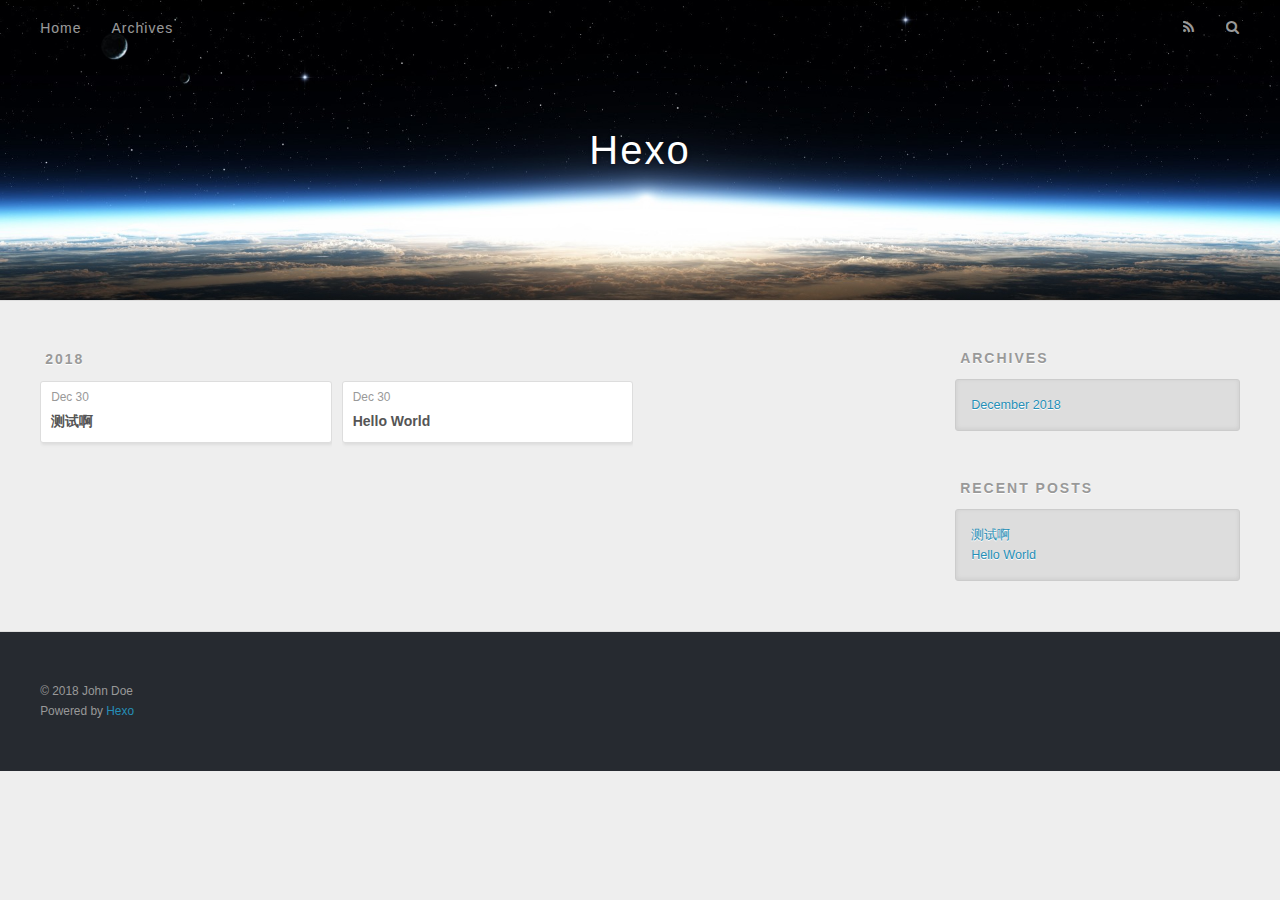
==== archives/index.html @ 11688854 "Site updated: 2018-12-30 21:54:09" ====
<!DOCTYPE html>
<html>
<head><meta name="generator" content="Hexo 3.8.0">
  <meta charset="utf-8">
  

  
  <title>Archives | Hexo</title>
  <meta name="viewport" content="width=device-width, initial-scale=1, maximum-scale=1">
  <meta property="og:type" content="website">
<meta property="og:title" content="Hexo">
<meta property="og:url" content="http://yoursite.com/archives/index.html">
<meta property="og:site_name" content="Hexo">
<meta property="og:locale" content="default">
<meta name="twitter:card" content="summary">
<meta name="twitter:title" content="Hexo">
  
    <link rel="alternate" href="/atom.xml" title="Hexo" type="application/atom+xml">
  
  
    <link rel="icon" href="/favicon.png">
  
  
    <link href="//fonts.googleapis.com/css?family=Source+Code+Pro" rel="stylesheet" type="text/css">
  
  <link rel="stylesheet" href="/css/style.css">
</head>
</html>
<body>
  <div id="container">
    <div id="wrap">
      <header id="header">
  <div id="banner"></div>
  <div id="header-outer" class="outer">
    <div id="header-title" class="inner">
      <h1 id="logo-wrap">
        <a href="/" id="logo">Hexo</a>
      </h1>
      
    </div>
    <div id="header-inner" class="inner">
      <nav id="main-nav">
        <a id="main-nav-toggle" class="nav-icon"></a>
        
          <a class="main-nav-link" href="/">Home</a>
        
          <a class="main-nav-link" href="/archives">Archives</a>
        
      </nav>
      <nav id="sub-nav">
        
          <a id="nav-rss-link" class="nav-icon" href="/atom.xml" title="RSS Feed"></a>
        
        <a id="nav-search-btn" class="nav-icon" title="Search"></a>
      </nav>
      <div id="search-form-wrap">
        <form action="//google.com/search" method="get" accept-charset="UTF-8" class="search-form"><input type="search" name="q" class="search-form-input" placeholder="Search"><button type="submit" class="search-form-submit">&#xF002;</button><input type="hidden" name="sitesearch" value="http://yoursite.com"></form>
      </div>
    </div>
  </div>
</header>
      <div class="outer">
        <section id="main">
  
  
    
    
      
      
      <section class="archives-wrap">
        <div class="archive-year-wrap">
          <a href="/archives/2018" class="archive-year">2018</a>
        </div>
        <div class="archives">
    
    <article class="archive-article archive-type-post">
  <div class="archive-article-inner">
    <header class="archive-article-header">
      <a href="/2018/12/30/测试啊/" class="archive-article-date">
  <time datetime="2018-12-30T11:17:59.000Z" itemprop="datePublished">Dec 30</time>
</a>
      
  
    <h1 itemprop="name">
      <a class="archive-article-title" href="/2018/12/30/测试啊/">测试啊</a>
    </h1>
  

    </header>
  </div>
</article>
  
    
    
    <article class="archive-article archive-type-post">
  <div class="archive-article-inner">
    <header class="archive-article-header">
      <a href="/2018/12/30/hello-world/" class="archive-article-date">
  <time datetime="2018-12-30T09:52:22.266Z" itemprop="datePublished">Dec 30</time>
</a>
      
  
    <h1 itemprop="name">
      <a class="archive-article-title" href="/2018/12/30/hello-world/">Hello World</a>
    </h1>
  

    </header>
  </div>
</article>
  
  
    </div></section>
  


</section>
        
          <aside id="sidebar">
  
    

  
    

  
    
  
    
  <div class="widget-wrap">
    <h3 class="widget-title">Archives</h3>
    <div class="widget">
      <ul class="archive-list"><li class="archive-list-item"><a class="archive-list-link" href="/archives/2018/12/">December 2018</a></li></ul>
    </div>
  </div>


  
    
  <div class="widget-wrap">
    <h3 class="widget-title">Recent Posts</h3>
    <div class="widget">
      <ul>
        
          <li>
            <a href="/2018/12/30/测试啊/">测试啊</a>
          </li>
        
          <li>
            <a href="/2018/12/30/hello-world/">Hello World</a>
          </li>
        
      </ul>
    </div>
  </div>

  
</aside>
        
      </div>
      <footer id="footer">
  
  <div class="outer">
    <div id="footer-info" class="inner">
      &copy; 2018 John Doe<br>
      Powered by <a href="http://hexo.io/" target="_blank">Hexo</a>
    </div>
  </div>
</footer>
    </div>
    <nav id="mobile-nav">
  
    <a href="/" class="mobile-nav-link">Home</a>
  
    <a href="/archives" class="mobile-nav-link">Archives</a>
  
</nav>
    

<script src="//ajax.googleapis.com/ajax/libs/jquery/2.0.3/jquery.min.js"></script>


  <link rel="stylesheet" href="/fancybox/jquery.fancybox.css">
  <script src="/fancybox/jquery.fancybox.pack.js"></script>


<script src="/js/script.js"></script>



  </div>
</body>
</html>
---- css/style.css ----
body {
  width: 100%;
}
body:before,
body:after {
  content: "";
  display: table;
}
body:after {
  clear: both;
}
html,
body,
div,
span,
applet,
object,
iframe,
h1,
h2,
h3,
h4,
h5,
h6,
p,
blockquote,
pre,
a,
abbr,
acronym,
address,
big,
cite,
code,
del,
dfn,
em,
img,
ins,
kbd,
q,
s,
samp,
small,
strike,
strong,
sub,
sup,
tt,
var,
dl,
dt,
dd,
ol,
ul,
li,
fieldset,
form,
label,
legend,
table,
caption,
tbody,
tfoot,
thead,
tr,
th,
td {
  margin: 0;
  padding: 0;
  border: 0;
  outline: 0;
  font-weight: inherit;
  font-style: inherit;
  font-family: inherit;
  font-size: 100%;
  vertical-align: baseline;
}
body {
  line-height: 1;
  color: #000;
  background: #fff;
}
ol,
ul {
  list-style: none;
}
table {
  border-collapse: separate;
  border-spacing: 0;
  vertical-align: middle;
}
caption,
th,
td {
  text-align: left;
  font-weight: normal;
  vertical-align: middle;
}
a img {
  border: none;
}
input,
button {
  margin: 0;
  padding: 0;
}
input::-moz-focus-inner,
button::-moz-focus-inner {
  border: 0;
  padding: 0;
}
@font-face {
  font-family: FontAwesome;
  font-style: normal;
  font-weight: normal;
  src: url("fonts/fontawesome-webfont.eot?v=#4.0.3");
  src: url("fonts/fontawesome-webfont.eot?#iefix&v=#4.0.3") format("embedded-opentype"), url("fonts/fontawesome-webfont.woff?v=#4.0.3") format("woff"), url("fonts/fontawesome-webfont.ttf?v=#4.0.3") format("truetype"), url("fonts/fontawesome-webfont.svg#fontawesomeregular?v=#4.0.3") format("svg");
}
html,
body,
#container {
  height: 100%;
}
body {
  background: #eee;
  font: 14px -apple-system, BlinkMacSystemFont, "Segoe UI", "Roboto", "Oxygen", "Ubuntu", "Cantarell", "Fira Sans", "Droid Sans", "Helvetica Neue", sans-serif;
  -webkit-text-size-adjust: 100%;
}
.outer {
  max-width: 1220px;
  margin: 0 auto;
  padding: 0 20px;
}
.outer:before,
.outer:after {
  content: "";
  display: table;
}
.outer:after {
  clear: both;
}
.inner {
  display: inline;
  float: left;
  width: 98.33333333333333%;
  margin: 0 0.833333333333333%;
}
.left,
.alignleft {
  float: left;
}
.right,
.alignright {
  float: right;
}
.clear {
  clear: both;
}
#container {
  position: relative;
}
.mobile-nav-on {
  overflow: hidden;
}
#wrap {
  height: 100%;
  width: 100%;
  position: absolute;
  top: 0;
  left: 0;
  -webkit-transition: 0.2s ease-out;
  -moz-transition: 0.2s ease-out;
  -ms-transition: 0.2s ease-out;
  transition: 0.2s ease-out;
  z-index: 1;
  background: #eee;
}
.mobile-nav-on #wrap {
  left: 280px;
}
@media screen and (min-width: 768px) {
  #main {
    display: inline;
    float: left;
    width: 73.33333333333333%;
    margin: 0 0.833333333333333%;
  }
}
.article-date,
.article-category-link,
.archive-year,
.widget-title {
  text-decoration: none;
  text-transform: uppercase;
  letter-spacing: 2px;
  color: #999;
  margin-bottom: 1em;
  margin-left: 5px;
  line-height: 1em;
  text-shadow: 0 1px #fff;
  font-weight: bold;
}
.article-inner,
.archive-article-inner {
  background: #fff;
  -webkit-box-shadow: 1px 2px 3px #ddd;
  box-shadow: 1px 2px 3px #ddd;
  border: 1px solid #ddd;
  border-radius: 3px;
}
.article-entry h1,
.widget h1 {
  font-size: 2em;
}
.article-entry h2,
.widget h2 {
  font-size: 1.5em;
}
.article-entry h3,
.widget h3 {
  font-size: 1.3em;
}
.article-entry h4,
.widget h4 {
  font-size: 1.2em;
}
.article-entry h5,
.widget h5 {
  font-size: 1em;
}
.article-entry h6,
.widget h6 {
  font-size: 1em;
  color: #999;
}
.article-entry hr,
.widget hr {
  border: 1px dashed #ddd;
}
.article-entry strong,
.widget strong {
  font-weight: bold;
}
.article-entry em,
.widget em,
.article-entry cite,
.widget cite {
  font-style: italic;
}
.article-entry sup,
.widget sup,
.article-entry sub,
.widget sub {
  font-size: 0.75em;
  line-height: 0;
  position: relative;
  vertical-align: baseline;
}
.article-entry sup,
.widget sup {
  top: -0.5em;
}
.article-entry sub,
.widget sub {
  bottom: -0.2em;
}
.article-entry small,
.widget small {
  font-size: 0.85em;
}
.article-entry acronym,
.widget acronym,
.article-entry abbr,
.widget abbr {
  border-bottom: 1px dotted;
}
.article-entry ul,
.widget ul,
.article-entry ol,
.widget ol,
.article-entry dl,
.widget dl {
  margin: 0 20px;
  line-height: 1.6em;
}
.article-entry ul ul,
.widget ul ul,
.article-entry ol ul,
.widget ol ul,
.article-entry ul ol,
.widget ul ol,
.article-entry ol ol,
.widget ol ol {
  margin-top: 0;
  margin-bottom: 0;
}
.article-entry ul,
.widget ul {
  list-style: disc;
}
.article-entry ol,
.widget ol {
  list-style: decimal;
}
.article-entry dt,
.widget dt {
  font-weight: bold;
}
#header {
  height: 300px;
  position: relative;
  border-bottom: 1px solid #ddd;
}
#header:before,
#header:after {
  content: "";
  position: absolute;
  left: 0;
  right: 0;
  height: 40px;
}
#header:before {
  top: 0;
  background: -webkit-linear-gradient(rgba(0,0,0,0.2), transparent);
  background: -moz-linear-gradient(rgba(0,0,0,0.2), transparent);
  background: -ms-linear-gradient(rgba(0,0,0,0.2), transparent);
  background: linear-gradient(rgba(0,0,0,0.2), transparent);
}
#header:after {
  bottom: 0;
  background: -webkit-linear-gradient(transparent, rgba(0,0,0,0.2));
  background: -moz-linear-gradient(transparent, rgba(0,0,0,0.2));
  background: -ms-linear-gradient(transparent, rgba(0,0,0,0.2));
  background: linear-gradient(transparent, rgba(0,0,0,0.2));
}
#header-outer {
  height: 100%;
  position: relative;
}
#header-inner {
  position: relative;
  overflow: hidden;
}
#banner {
  position: absolute;
  top: 0;
  left: 0;
  width: 100%;
  height: 100%;
  background: url("images/banner.jpg") center #000;
  -webkit-background-size: cover;
  -moz-background-size: cover;
  background-size: cover;
  z-index: -1;
}
#header-title {
  text-align: center;
  height: 40px;
  position: absolute;
  top: 50%;
  left: 0;
  margin-top: -20px;
}
#logo,
#subtitle {
  text-decoration: none;
  color: #fff;
  font-weight: 300;
  text-shadow: 0 1px 4px rgba(0,0,0,0.3);
}
#logo {
  font-size: 40px;
  line-height: 40px;
  letter-spacing: 2px;
}
#subtitle {
  font-size: 16px;
  line-height: 16px;
  letter-spacing: 1px;
}
#subtitle-wrap {
  margin-top: 16px;
}
#main-nav {
  float: left;
  margin-left: -15px;
}
.nav-icon,
.main-nav-link {
  float: left;
  color: #fff;
  opacity: 0.6;
  text-decoration: none;
  text-shadow: 0 1px rgba(0,0,0,0.2);
  -webkit-transition: opacity 0.2s;
  -moz-transition: opacity 0.2s;
  -ms-transition: opacity 0.2s;
  transition: opacity 0.2s;
  display: block;
  padding: 20px 15px;
}
.nav-icon:hover,
.main-nav-link:hover {
  opacity: 1;
}
.nav-icon {
  font-family: FontAwesome;
  text-align: center;
  font-size: 14px;
  width: 14px;
  height: 14px;
  padding: 20px 15px;
  position: relative;
  cursor: pointer;
}
.main-nav-link {
  font-weight: 300;
  letter-spacing: 1px;
}
@media screen and (max-width: 479px) {
  .main-nav-link {
    display: none;
  }
}
#main-nav-toggle {
  display: none;
}
#main-nav-toggle:before {
  content: "\f0c9";
}
@media screen and (max-width: 479px) {
  #main-nav-toggle {
    display: block;
  }
}
#sub-nav {
  float: right;
  margin-right: -15px;
}
#nav-rss-link:before {
  content: "\f09e";
}
#nav-search-btn:before {
  content: "\f002";
}
#search-form-wrap {
  position: absolute;
  top: 15px;
  width: 150px;
  height: 30px;
  right: -150px;
  opacity: 0;
  -webkit-transition: 0.2s ease-out;
  -moz-transition: 0.2s ease-out;
  -ms-transition: 0.2s ease-out;
  transition: 0.2s ease-out;
}
#search-form-wrap.on {
  opacity: 1;
  right: 0;
}
@media screen and (max-width: 479px) {
  #search-form-wrap {
    width: 100%;
    right: -100%;
  }
}
.search-form {
  position: absolute;
  top: 0;
  left: 0;
  right: 0;
  background: #fff;
  padding: 5px 15px;
  border-radius: 15px;
  -webkit-box-shadow: 0 0 10px rgba(0,0,0,0.3);
  box-shadow: 0 0 10px rgba(0,0,0,0.3);
}
.search-form-input {
  border: none;
  background: none;
  color: #555;
  width: 100%;
  font: 13px -apple-system, BlinkMacSystemFont, "Segoe UI", "Roboto", "Oxygen", "Ubuntu", "Cantarell", "Fira Sans", "Droid Sans", "Helvetica Neue", sans-serif;
  outline: none;
}
.search-form-input::-webkit-search-results-decoration,
.search-form-input::-webkit-search-cancel-button {
  -webkit-appearance: none;
}
.search-form-submit {
  position: absolute;
  top: 50%;
  right: 10px;
  margin-top: -7px;
  font: 13px FontAwesome;
  border: none;
  background: none;
  color: #bbb;
  cursor: pointer;
}
.search-form-submit:hover,
.search-form-submit:focus {
  color: #777;
}
.article {
  margin: 50px 0;
}
.article-inner {
  overflow: hidden;
}
.article-meta:before,
.article-meta:after {
  content: "";
  display: table;
}
.article-meta:after {
  clear: both;
}
.article-date {
  float: left;
}
.article-category {
  float: left;
  line-height: 1em;
  color: #ccc;
  text-shadow: 0 1px #fff;
  margin-left: 8px;
}
.article-category:before {
  content: "\2022";
}
.article-category-link {
  margin: 0 12px 1em;
}
.article-header {
  padding: 20px 20px 0;
}
.article-title {
  text-decoration: none;
  font-size: 2em;
  font-weight: bold;
  color: #555;
  line-height: 1.1em;
  -webkit-transition: color 0.2s;
  -moz-transition: color 0.2s;
  -ms-transition: color 0.2s;
  transition: color 0.2s;
}
a.article-title:hover {
  color: #258fb8;
}
.article-entry {
  color: #555;
  padding: 0 20px;
}
.article-entry:before,
.article-entry:after {
  content: "";
  display: table;
}
.article-entry:after {
  clear: both;
}
.article-entry p,
.article-entry table {
  line-height: 1.6em;
  margin: 1.6em 0;
}
.article-entry h1,
.article-entry h2,
.article-entry h3,
.article-entry h4,
.article-entry h5,
.article-entry h6 {
  font-weight: bold;
}
.article-entry h1,
.article-entry h2,
.article-entry h3,
.article-entry h4,
.article-entry h5,
.article-entry h6 {
  line-height: 1.1em;
  margin: 1.1em 0;
}
.article-entry a {
  color: #258fb8;
  text-decoration: none;
}
.article-entry a:hover {
  text-decoration: underline;
}
.article-entry ul,
.article-entry ol,
.article-entry dl {
  margin-top: 1.6em;
  margin-bottom: 1.6em;
}
.article-entry img,
.article-entry video {
  max-width: 100%;
  height: auto;
  display: block;
  margin: auto;
}
.article-entry iframe {
  border: none;
}
.article-entry table {
  width: 100%;
  border-collapse: collapse;
  border-spacing: 0;
}
.article-entry th {
  font-weight: bold;
  border-bottom: 3px solid #ddd;
  padding-bottom: 0.5em;
}
.article-entry td {
  border-bottom: 1px solid #ddd;
  padding: 10px 0;
}
.article-entry blockquote {
  font-family: Georgia, "Times New Roman", serif;
  font-size: 1.4em;
  margin: 1.6em 20px;
  text-align: center;
}
.article-entry blockquote footer {
  font-size: 14px;
  margin: 1.6em 0;
  font-family: -apple-system, BlinkMacSystemFont, "Segoe UI", "Roboto", "Oxygen", "Ubuntu", "Cantarell", "Fira Sans", "Droid Sans", "Helvetica Neue", sans-serif;
}
.article-entry blockquote footer cite:before {
  content: "—";
  padding: 0 0.5em;
}
.article-entry .pullquote {
  text-align: left;
  width: 45%;
  margin: 0;
}
.article-entry .pullquote.left {
  margin-left: 0.5em;
  margin-right: 1em;
}
.article-entry .pullquote.right {
  margin-right: 0.5em;
  margin-left: 1em;
}
.article-entry .caption {
  color: #999;
  display: block;
  font-size: 0.9em;
  margin-top: 0.5em;
  position: relative;
  text-align: center;
}
.article-entry .video-container {
  position: relative;
  padding-top: 56.25%;
  height: 0;
  overflow: hidden;
}
.article-entry .video-container iframe,
.article-entry .video-container object,
.article-entry .video-container embed {
  position: absolute;
  top: 0;
  left: 0;
  width: 100%;
  height: 100%;
  margin-top: 0;
}
.article-more-link a {
  display: inline-block;
  line-height: 1em;
  padding: 6px 15px;
  border-radius: 15px;
  background: #eee;
  color: #999;
  text-shadow: 0 1px #fff;
  text-decoration: none;
}
.article-more-link a:hover {
  background: #258fb8;
  color: #fff;
  text-decoration: none;
  text-shadow: 0 1px #1e7293;
}
.article-footer {
  font-size: 0.85em;
  line-height: 1.6em;
  border-top: 1px solid #ddd;
  padding-top: 1.6em;
  margin: 0 20px 20px;
}
.article-footer:before,
.article-footer:after {
  content: "";
  display: table;
}
.article-footer:after {
  clear: both;
}
.article-footer a {
  color: #999;
  text-decoration: none;
}
.article-footer a:hover {
  color: #555;
}
.article-tag-list-item {
  float: left;
  margin-right: 10px;
}
.article-tag-list-link:before {
  content: "#";
}
.article-comment-link {
  float: right;
}
.article-comment-link:before {
  content: "\f075";
  font-family: FontAwesome;
  padding-right: 8px;
}
.article-share-link {
  cursor: pointer;
  float: right;
  margin-left: 20px;
}
.article-share-link:before {
  content: "\f064";
  font-family: FontAwesome;
  padding-right: 6px;
}
#article-nav {
  position: relative;
}
#article-nav:before,
#article-nav:after {
  content: "";
  display: table;
}
#article-nav:after {
  clear: both;
}
@media screen and (min-width: 768px) {
  #article-nav {
    margin: 50px 0;
  }
  #article-nav:before {
    width: 8px;
    height: 8px;
    position: absolute;
    top: 50%;
    left: 50%;
    margin-top: -4px;
    margin-left: -4px;
    content: "";
    border-radius: 50%;
    background: #ddd;
    -webkit-box-shadow: 0 1px 2px #fff;
    box-shadow: 0 1px 2px #fff;
  }
}
.article-nav-link-wrap {
  text-decoration: none;
  text-shadow: 0 1px #fff;
  color: #999;
  -webkit-box-sizing: border-box;
  -moz-box-sizing: border-box;
  box-sizing: border-box;
  margin-top: 50px;
  text-align: center;
  display: block;
}
.article-nav-link-wrap:hover {
  color: #555;
}
@media screen and (min-width: 768px) {
  .article-nav-link-wrap {
    width: 50%;
    margin-top: 0;
  }
}
@media screen and (min-width: 768px) {
  #article-nav-newer {
    float: left;
    text-align: right;
    padding-right: 20px;
  }
}
@media screen and (min-width: 768px) {
  #article-nav-older {
    float: right;
    text-align: left;
    padding-left: 20px;
  }
}
.article-nav-caption {
  text-transform: uppercase;
  letter-spacing: 2px;
  color: #ddd;
  line-height: 1em;
  font-weight: bold;
}
#article-nav-newer .article-nav-caption {
  margin-right: -2px;
}
.article-nav-title {
  font-size: 0.85em;
  line-height: 1.6em;
  margin-top: 0.5em;
}
.article-share-box {
  position: absolute;
  display: none;
  background: #fff;
  -webkit-box-shadow: 1px 2px 10px rgba(0,0,0,0.2);
  box-shadow: 1px 2px 10px rgba(0,0,0,0.2);
  border-radius: 3px;
  margin-left: -145px;
  overflow: hidden;
  z-index: 1;
}
.article-share-box.on {
  display: block;
}
.article-share-input {
  width: 100%;
  background: none;
  -webkit-box-sizing: border-box;
  -moz-box-sizing: border-box;
  box-sizing: border-box;
  font: 14px -apple-system, BlinkMacSystemFont, "Segoe UI", "Roboto", "Oxygen", "Ubuntu", "Cantarell", "Fira Sans", "Droid Sans", "Helvetica Neue", sans-serif;
  padding: 0 15px;
  color: #555;
  outline: none;
  border: 1px solid #ddd;
  border-radius: 3px 3px 0 0;
  height: 36px;
  line-height: 36px;
}
.article-share-links {
  background: #eee;
}
.article-share-links:before,
.article-share-links:after {
  content: "";
  display: table;
}
.article-share-links:after {
  clear: both;
}
.article-share-twitter,
.article-share-facebook,
.article-share-pinterest,
.article-share-google {
  width: 50px;
  height: 36px;
  display: block;
  float: left;
  position: relative;
  color: #999;
  text-shadow: 0 1px #fff;
}
.article-share-twitter:before,
.article-share-facebook:before,
.article-share-pinterest:before,
.article-share-google:before {
  font-size: 20px;
  font-family: FontAwesome;
  width: 20px;
  height: 20px;
  position: absolute;
  top: 50%;
  left: 50%;
  margin-top: -10px;
  margin-left: -10px;
  text-align: center;
}
.article-share-twitter:hover,
.article-share-facebook:hover,
.article-share-pinterest:hover,
.article-share-google:hover {
  color: #fff;
}
.article-share-twitter:before {
  content: "\f099";
}
.article-share-twitter:hover {
  background: #00aced;
  text-shadow: 0 1px #008abe;
}
.article-share-facebook:before {
  content: "\f09a";
}
.article-share-facebook:hover {
  background: #3b5998;
  text-shadow: 0 1px #2f477a;
}
.article-share-pinterest:before {
  content: "\f0d2";
}
.article-share-pinterest:hover {
  background: #cb2027;
  text-shadow: 0 1px #a21a1f;
}
.article-share-google:before {
  content: "\f0d5";
}
.article-share-google:hover {
  background: #dd4b39;
  text-shadow: 0 1px #be3221;
}
.article-gallery {
  background: #000;
  position: relative;
}
.article-gallery-photos {
  position: relative;
  overflow: hidden;
}
.article-gallery-img {
  display: none;
  max-width: 100%;
}
.article-gallery-img:first-child {
  display: block;
}
.article-gallery-img.loaded {
  position: absolute;
  display: block;
}
.article-gallery-img img {
  display: block;
  max-width: 100%;
  margin: 0 auto;
}
#comments {
  background: #fff;
  -webkit-box-shadow: 1px 2px 3px #ddd;
  box-shadow: 1px 2px 3px #ddd;
  padding: 20px;
  border: 1px solid #ddd;
  border-radius: 3px;
  margin: 50px 0;
}
#comments a {
  color: #258fb8;
}
.archives-wrap {
  margin: 50px 0;
}
.archives:before,
.archives:after {
  content: "";
  display: table;
}
.archives:after {
  clear: both;
}
.archive-year-wrap {
  margin-bottom: 1em;
}
.archives {
  -webkit-column-gap: 10px;
  -moz-column-gap: 10px;
  column-gap: 10px;
}
@media screen and (min-width: 480px) and (max-width: 767px) {
  .archives {
    -webkit-column-count: 2;
    -moz-column-count: 2;
    column-count: 2;
  }
}
@media screen and (min-width: 768px) {
  .archives {
    -webkit-column-count: 3;
    -moz-column-count: 3;
    column-count: 3;
  }
}
.archive-article {
  -webkit-column-break-inside: avoid;
  page-break-inside: avoid;
  overflow: hidden;
  break-inside: avoid-column;
}
.archive-article-inner {
  padding: 10px;
  margin-bottom: 15px;
}
.archive-article-title {
  text-decoration: none;
  font-weight: bold;
  color: #555;
  -webkit-transition: color 0.2s;
  -moz-transition: color 0.2s;
  -ms-transition: color 0.2s;
  transition: color 0.2s;
  line-height: 1.6em;
}
.archive-article-title:hover {
  color: #258fb8;
}
.archive-article-footer {
  margin-top: 1em;
}
.archive-article-date {
  color: #999;
  text-decoration: none;
  font-size: 0.85em;
  line-height: 1em;
  margin-bottom: 0.5em;
  display: block;
}
#page-nav {
  margin: 50px auto;
  background: #fff;
  -webkit-box-shadow: 1px 2px 3px #ddd;
  box-shadow: 1px 2px 3px #ddd;
  border: 1px solid #ddd;
  border-radius: 3px;
  text-align: center;
  color: #999;
  overflow: hidden;
}
#page-nav:before,
#page-nav:after {
  content: "";
  display: table;
}
#page-nav:after {
  clear: both;
}
#page-nav a,
#page-nav span {
  padding: 10px 20px;
  line-height: 1;
  height: 2ex;
}
#page-nav a {
  color: #999;
  text-decoration: none;
}
#page-nav a:hover {
  background: #999;
  color: #fff;
}
#page-nav .prev {
  float: left;
}
#page-nav .next {
  float: right;
}
#page-nav .page-number {
  display: inline-block;
}
@media screen and (max-width: 479px) {
  #page-nav .page-number {
    display: none;
  }
}
#page-nav .current {
  color: #555;
  font-weight: bold;
}
#page-nav .space {
  color: #ddd;
}
#footer {
  background: #262a30;
  padding: 50px 0;
  border-top: 1px solid #ddd;
  color: #999;
}
#footer a {
  color: #258fb8;
  text-decoration: none;
}
#footer a:hover {
  text-decoration: underline;
}
#footer-info {
  line-height: 1.6em;
  font-size: 0.85em;
}
.article-entry pre,
.article-entry .highlight {
  background: #2d2d2d;
  margin: 0 -20px;
  padding: 15px 20px;
  border-style: solid;
  border-color: #ddd;
  border-width: 1px 0;
  overflow: auto;
  color: #ccc;
  line-height: 22.400000000000002px;
}
.article-entry .highlight .gutter pre,
.article-entry .gist .gist-file .gist-data .line-numbers {
  color: #666;
  font-size: 0.85em;
}
.article-entry pre,
.article-entry code {
  font-family: "Source Code Pro", Consolas, Monaco, Menlo, Consolas, monospace;
}
.article-entry code {
  background: #eee;
  text-shadow: 0 1px #fff;
  padding: 0 0.3em;
}
.article-entry pre code {
  background: none;
  text-shadow: none;
  padding: 0;
}
.article-entry .highlight pre {
  border: none;
  margin: 0;
  padding: 0;
}
.article-entry .highlight table {
  margin: 0;
  width: auto;
}
.article-entry .highlight td {
  border: none;
  padding: 0;
}
.article-entry .highlight figcaption {
  font-size: 0.85em;
  color: #999;
  line-height: 1em;
  margin-bottom: 1em;
}
.article-entry .highlight figcaption:before,
.article-entry .highlight figcaption:after {
  content: "";
  display: table;
}
.article-entry .highlight figcaption:after {
  clear: both;
}
.article-entry .highlight figcaption a {
  float: right;
}
.article-entry .highlight .gutter pre {
  text-align: right;
  padding-right: 20px;
}
.article-entry .highlight .line {
  height: 22.400000000000002px;
}
.article-entry .highlight .line.marked {
  background: #515151;
}
.article-entry .gist {
  margin: 0 -20px;
  border-style: solid;
  border-color: #ddd;
  border-width: 1px 0;
  background: #2d2d2d;
  padding: 15px 20px 15px 0;
}
.article-entry .gist .gist-file {
  border: none;
  font-family: "Source Code Pro", Consolas, Monaco, Menlo, Consolas, monospace;
  margin: 0;
}
.article-entry .gist .gist-file .gist-data {
  background: none;
  border: none;
}
.article-entry .gist .gist-file .gist-data .line-numbers {
  background: none;
  border: none;
  padding: 0 20px 0 0;
}
.article-entry .gist .gist-file .gist-data .line-data {
  padding: 0 !important;
}
.article-entry .gist .gist-file .highlight {
  margin: 0;
  padding: 0;
  border: none;
}
.article-entry .gist .gist-file .gist-meta {
  background: #2d2d2d;
  color: #999;
  font: 0.85em -apple-system, BlinkMacSystemFont, "Segoe UI", "Roboto", "Oxygen", "Ubuntu", "Cantarell", "Fira Sans", "Droid Sans", "Helvetica Neue", sans-serif;
  text-shadow: 0 0;
  padding: 0;
  margin-top: 1em;
  margin-left: 20px;
}
.article-entry .gist .gist-file .gist-meta a {
  color: #258fb8;
  font-weight: normal;
}
.article-entry .gist .gist-file .gist-meta a:hover {
  text-decoration: underline;
}
pre .comment,
pre .title {
  color: #999;
}
pre .variable,
pre .attribute,
pre .tag,
pre .regexp,
pre .ruby .constant,
pre .xml .tag .title,
pre .xml .pi,
pre .xml .doctype,
pre .html .doctype,
pre .css .id,
pre .css .class,
pre .css .pseudo {
  color: #f2777a;
}
pre .number,
pre .preprocessor,
pre .built_in,
pre .literal,
pre .params,
pre .constant {
  color: #f99157;
}
pre .class,
pre .ruby .class .title,
pre .css .rules .attribute {
  color: #9c9;
}
pre .string,
pre .value,
pre .inheritance,
pre .header,
pre .ruby .symbol,
pre .xml .cdata {
  color: #9c9;
}
pre .css .hexcolor {
  color: #6cc;
}
pre .function,
pre .python .decorator,
pre .python .title,
pre .ruby .function .title,
pre .ruby .title .keyword,
pre .perl .sub,
pre .javascript .title,
pre .coffeescript .title {
  color: #69c;
}
pre .keyword,
pre .javascript .function {
  color: #c9c;
}
@media screen and (max-width: 479px) {
  #mobile-nav {
    position: absolute;
    top: 0;
    left: 0;
    width: 280px;
    height: 100%;
    background: #191919;
    border-right: 1px solid #fff;
  }
}
@media screen and (max-width: 479px) {
  .mobile-nav-link {
    display: block;
    color: #999;
    text-decoration: none;
    padding: 15px 20px;
    font-weight: bold;
  }
  .mobile-nav-link:hover {
    color: #fff;
  }
}
@media screen and (min-width: 768px) {
  #sidebar {
    display: inline;
    float: left;
    width: 23.333333333333332%;
    margin: 0 0.833333333333333%;
  }
}
.widget-wrap {
  margin: 50px 0;
}
.widget {
  color: #777;
  text-shadow: 0 1px #fff;
  background: #ddd;
  -webkit-box-shadow: 0 -1px 4px #ccc inset;
  box-shadow: 0 -1px 4px #ccc inset;
  border: 1px solid #ccc;
  padding: 15px;
  border-radius: 3px;
}
.widget a {
  color: #258fb8;
  text-decoration: none;
}
.widget a:hover {
  text-decoration: underline;
}
.widget ul ul,
.widget ol ul,
.widget dl ul,
.widget ul ol,
.widget ol ol,
.widget dl ol,
.widget ul dl,
.widget ol dl,
.widget dl dl {
  margin-left: 15px;
  list-style: disc;
}
.widget {
  line-height: 1.6em;
  word-wrap: break-word;
  font-size: 0.9em;
}
.widget ul,
.widget ol {
  list-style: none;
  margin: 0;
}
.widget ul ul,
.widget ol ul,
.widget ul ol,
.widget ol ol {
  margin: 0 20px;
}
.widget ul ul,
.widget ol ul {
  list-style: disc;
}
.widget ul ol,
.widget ol ol {
  list-style: decimal;
}
.category-list-count,
.tag-list-count,
.archive-list-count {
  padding-left: 5px;
  color: #999;
  font-size: 0.85em;
}
.category-list-count:before,
.tag-list-count:before,
.archive-list-count:before {
  content: "(";
}
.category-list-count:after,
.tag-list-count:after,
.archive-list-count:after {
  content: ")";
}
.tagcloud a {
  margin-right: 5px;
  display: inline-block;
}
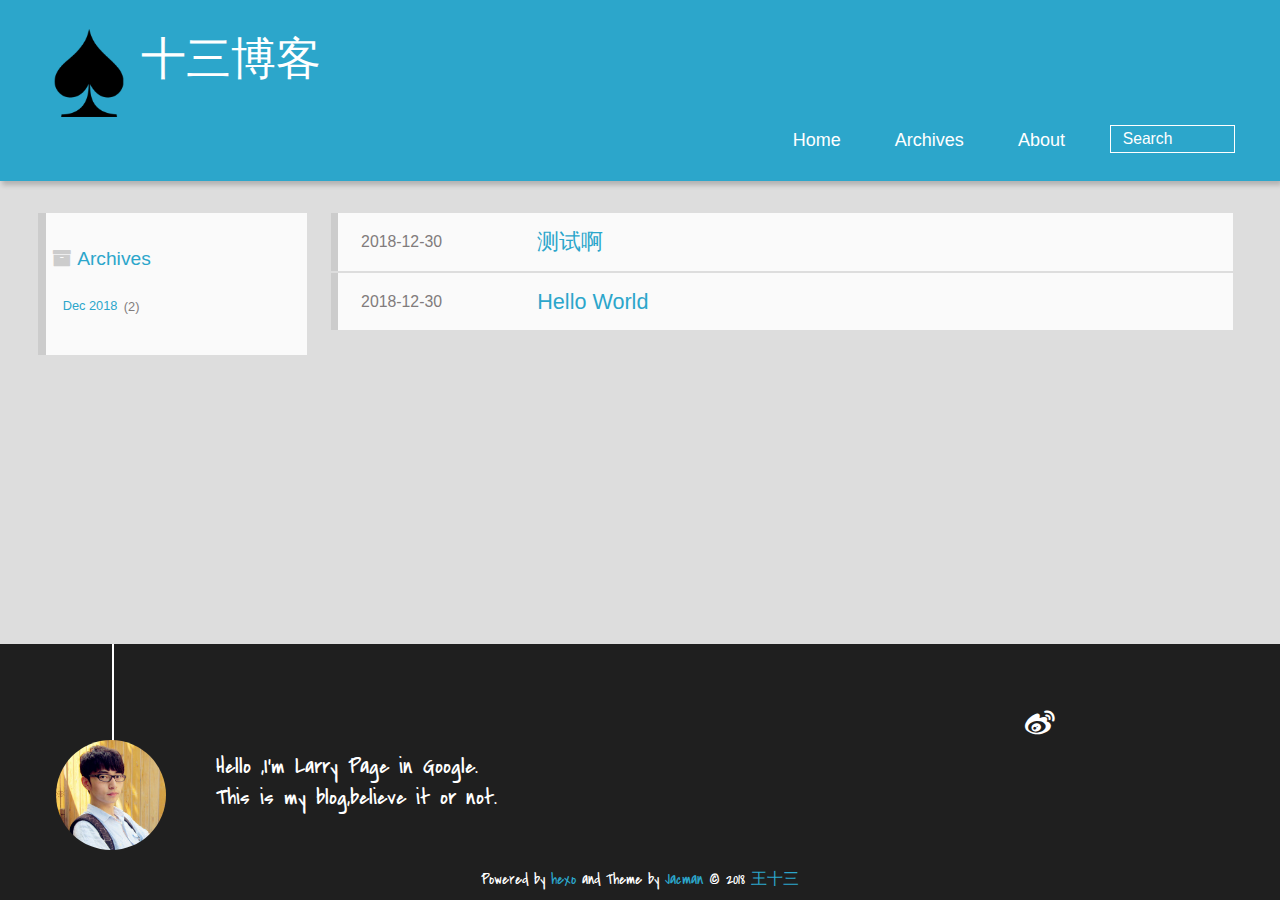
==== commit bb8e21df: "Site updated: 2018-12-30 23:06:02" ====
--- a/archives/index.html
+++ b/archives/index.html
@@ -1,193 +1,279 @@
-<!DOCTYPE html>
-<html>
+
+  <!DOCTYPE HTML>
+<html lang="zh-Hans">
 <head><meta name="generator" content="Hexo 3.8.0">
-  <meta charset="utf-8">
-  
-
-  
-  <title>Archives | Hexo</title>
-  <meta name="viewport" content="width=device-width, initial-scale=1, maximum-scale=1">
-  <meta property="og:type" content="website">
-<meta property="og:title" content="Hexo">
+  <meta charset="UTF-8">
+  
+    <title>Archives | 十三博客</title>
+    <meta name="viewport" content="width=device-width, initial-scale=1,user-scalable=no">
+    
+    <meta name="author" content="王十三">
+    
+
+    
+    <meta property="og:type" content="website">
+<meta property="og:title" content="十三博客">
 <meta property="og:url" content="http://yoursite.com/archives/index.html">
-<meta property="og:site_name" content="Hexo">
-<meta property="og:locale" content="default">
+<meta property="og:site_name" content="十三博客">
+<meta property="og:locale" content="zh-Hans">
 <meta name="twitter:card" content="summary">
-<meta name="twitter:title" content="Hexo">
-  
-    <link rel="alternate" href="/atom.xml" title="Hexo" type="application/atom+xml">
-  
-  
-    <link rel="icon" href="/favicon.png">
-  
-  
-    <link href="//fonts.googleapis.com/css?family=Source+Code+Pro" rel="stylesheet" type="text/css">
-  
-  <link rel="stylesheet" href="/css/style.css">
+<meta name="twitter:title" content="十三博客">
+
+    
+    <link rel="alternative" href="/atom.xml" title="十三博客" type="application/atom+xml">
+    
+    
+    <link rel="icon" href="/img/favicon.ico">
+    
+    
+    <link rel="apple-touch-icon" href="/img/jacman.jpg">
+    <link rel="apple-touch-icon-precomposed" href="/img/jacman.jpg">
+    
+    <link rel="stylesheet" href="/css/style.css">
 </head>
 </html>
-<body>
-  <div id="container">
-    <div id="wrap">
-      <header id="header">
-  <div id="banner"></div>
-  <div id="header-outer" class="outer">
-    <div id="header-title" class="inner">
-      <h1 id="logo-wrap">
-        <a href="/" id="logo">Hexo</a>
-      </h1>
-      
-    </div>
-    <div id="header-inner" class="inner">
-      <nav id="main-nav">
-        <a id="main-nav-toggle" class="nav-icon"></a>
+    <body>
+      <header>
         
-          <a class="main-nav-link" href="/">Home</a>
+<div>
+		
+			<div id="imglogo">
+				<a href="/"><img src="/img/logo.png" alt="十三博客" title="十三博客"></a>
+			</div>
+			
+			<div id="textlogo">
+				<h1 class="site-name"><a href="/" title="十三博客">十三博客</a></h1>
+				<h2 class="blog-motto"></h2>
+			</div>
+			<div class="navbar"><a class="navbutton navmobile" href="#" title="Menu">
+			</a></div>
+			<nav class="animated">
+				<ul>
+					<ul>
+					 
+						<li><a href="/">Home</a></li>
+					
+						<li><a href="/archives">Archives</a></li>
+					
+						<li><a href="/about">About</a></li>
+					
+					<li>
+ 					
+					<form class="search" action="//google.com/search" method="get" accept-charset="utf-8">
+						<label>Search</label>
+						<input type="search" id="search" name="q" autocomplete="off" maxlength="20" placeholder="Search">
+						<input type="hidden" name="q" value="site:yoursite.com">
+					</form>
+					
+					</li>
+				</ul>
+			</ul></nav>			
+</div>
+      </header>
+      <div id="container">
         
-          <a class="main-nav-link" href="/archives">Archives</a>
+
+<div class="archive-title">
+  <h2 class="archive-icon">Archives</h2>
+  
+  <div class="archiveslist archive-float clearfix">
+   <ul class="archive-list"><li class="archive-list-item"><a class="archive-list-link" href="/archives/2018/12/">Dec 2018</a><span class="archive-list-count">2</span></li></ul>
+ </div>
+  
+</div>
+<div id="main" class="archive-part clearfix">
+  <div id="archive-page">
+
+  <section class="post" itemscope="" itemprop="blogPost">
+  
+    <a href="/2018/12/30/测试啊/" title="测试啊" itemprop="url">
+  
+
+    <time datetime="2018-12-30T11:17:59.000Z" itemprop="datePublished">2018-12-30</time>
+
+
+    <h1 itemprop="name">测试啊</h1>
+
+  </a>
+</section>
+
+  <section class="post" itemscope="" itemprop="blogPost">
+  
+    <a href="/2018/12/30/hello-world/" title="Hello World" itemprop="url">
+  
+
+    <time datetime="2018-12-30T09:52:22.266Z" itemprop="datePublished">2018-12-30</time>
+
+
+    <h1 itemprop="name">Hello World</h1>
+
+  </a>
+</section>
+
+
+  </div>
+</div>
+
+      </div>
+      <footer><div id="footer">
+	
+	<div class="line">
+		<span></span>
+		<div class="author"></div>
+	</div>
+	
+	
+	<section class="info">
+		<p> Hello ,I&#39;m Larry Page in Google. <br>
+			This is my blog,believe it or not.</p>
+	</section>
+	 
+	<div class="social-font">
+		
+		<a href="http://weibo.com/2176287895" target="_blank" class="icon-weibo" title="微博"></a>
+		
+		
+		
+		
+		
+		
+		
+		
+		
+		
+	</div>
+			
+		
+
+		<p class="copyright">
+		Powered by <a href="http://hexo.io" target="_blank" title="hexo">hexo</a> and Theme by <a href="https://github.com/wuchong/jacman" target="_blank" title="Jacman">Jacman</a> © 2018 
+		
+		<a href="/about" target="_blank" title="王十三">王十三</a>
+		
+		
+		</p>
+</div>
+</footer>
+      <script src="/js/jquery-2.0.3.min.js"></script>
+<script src="/js/jquery.imagesloaded.min.js"></script>
+<script src="/js/gallery.js"></script>
+<script src="/js/jquery.qrcode-0.12.0.min.js"></script>
+
+<script type="text/javascript">
+$(document).ready(function(){ 
+  $('.navbar').click(function(){
+    $('header nav').toggleClass('shownav');
+  });
+  var myWidth = 0;
+  function getSize(){
+    if( typeof( window.innerWidth ) == 'number' ) {
+      myWidth = window.innerWidth;
+    } else if( document.documentElement && document.documentElement.clientWidth) {
+      myWidth = document.documentElement.clientWidth;
+    };
+  };
+  var m = $('#main'),
+      a = $('#asidepart'),
+      c = $('.closeaside'),
+      o = $('.openaside');
+  c.click(function(){
+    a.addClass('fadeOut').css('display', 'none');
+    o.css('display', 'block').addClass('fadeIn');
+    m.addClass('moveMain');
+  });
+  o.click(function(){
+    o.css('display', 'none').removeClass('beforeFadeIn');
+    a.css('display', 'block').removeClass('fadeOut').addClass('fadeIn');      
+    m.removeClass('moveMain');
+  });
+  $(window).scroll(function(){
+    o.css("top",Math.max(80,260-$(this).scrollTop()));
+  });
+  
+  $(window).resize(function(){
+    getSize(); 
+    if (myWidth >= 1024) {
+      $('header nav').removeClass('shownav');
+    }else{
+      m.removeClass('moveMain');
+      a.css('display', 'block').removeClass('fadeOut');
+      o.css('display', 'none');
         
-      </nav>
-      <nav id="sub-nav">
-        
-          <a id="nav-rss-link" class="nav-icon" href="/atom.xml" title="RSS Feed"></a>
-        
-        <a id="nav-search-btn" class="nav-icon" title="Search"></a>
-      </nav>
-      <div id="search-form-wrap">
-        <form action="//google.com/search" method="get" accept-charset="UTF-8" class="search-form"><input type="search" name="q" class="search-form-input" placeholder="Search"><button type="submit" class="search-form-submit">&#xF002;</button><input type="hidden" name="sitesearch" value="http://yoursite.com"></form>
-      </div>
-    </div>
-  </div>
-</header>
-      <div class="outer">
-        <section id="main">
-  
-  
-    
-    
-      
-      
-      <section class="archives-wrap">
-        <div class="archive-year-wrap">
-          <a href="/archives/2018" class="archive-year">2018</a>
-        </div>
-        <div class="archives">
-    
-    <article class="archive-article archive-type-post">
-  <div class="archive-article-inner">
-    <header class="archive-article-header">
-      <a href="/2018/12/30/测试啊/" class="archive-article-date">
-  <time datetime="2018-12-30T11:17:59.000Z" itemprop="datePublished">Dec 30</time>
-</a>
-      
-  
-    <h1 itemprop="name">
-      <a class="archive-article-title" href="/2018/12/30/测试啊/">测试啊</a>
-    </h1>
-  
-
-    </header>
-  </div>
-</article>
-  
-    
-    
-    <article class="archive-article archive-type-post">
-  <div class="archive-article-inner">
-    <header class="archive-article-header">
-      <a href="/2018/12/30/hello-world/" class="archive-article-date">
-  <time datetime="2018-12-30T09:52:22.266Z" itemprop="datePublished">Dec 30</time>
-</a>
-      
-  
-    <h1 itemprop="name">
-      <a class="archive-article-title" href="/2018/12/30/hello-world/">Hello World</a>
-    </h1>
-  
-
-    </header>
-  </div>
-</article>
-  
-  
-    </div></section>
-  
-
-
-</section>
-        
-          <aside id="sidebar">
-  
-    
-
-  
-    
-
-  
-    
-  
-    
-  <div class="widget-wrap">
-    <h3 class="widget-title">Archives</h3>
-    <div class="widget">
-      <ul class="archive-list"><li class="archive-list-item"><a class="archive-list-link" href="/archives/2018/12/">December 2018</a></li></ul>
-    </div>
-  </div>
-
-
-  
-    
-  <div class="widget-wrap">
-    <h3 class="widget-title">Recent Posts</h3>
-    <div class="widget">
-      <ul>
-        
-          <li>
-            <a href="/2018/12/30/测试啊/">测试啊</a>
-          </li>
-        
-          <li>
-            <a href="/2018/12/30/hello-world/">Hello World</a>
-          </li>
-        
-      </ul>
-    </div>
-  </div>
-
-  
-</aside>
-        
-      </div>
-      <footer id="footer">
-  
-  <div class="outer">
-    <div id="footer-info" class="inner">
-      &copy; 2018 John Doe<br>
-      Powered by <a href="http://hexo.io/" target="_blank">Hexo</a>
-    </div>
-  </div>
-</footer>
-    </div>
-    <nav id="mobile-nav">
-  
-    <a href="/" class="mobile-nav-link">Home</a>
-  
-    <a href="/archives" class="mobile-nav-link">Archives</a>
-  
-</nav>
-    
-
-<script src="//ajax.googleapis.com/ajax/libs/jquery/2.0.3/jquery.min.js"></script>
-
-
-  <link rel="stylesheet" href="/fancybox/jquery.fancybox.css">
-  <script src="/fancybox/jquery.fancybox.pack.js"></script>
-
-
-<script src="/js/script.js"></script>
-
-
-
-  </div>
-</body>
-</html>+    }
+  });
+});
+</script>
+
+
+
+
+
+
+
+
+
+
+
+
+<link rel="stylesheet" href="/fancybox/jquery.fancybox.css" media="screen" type="text/css">
+<script src="/fancybox/jquery.fancybox.pack.js"></script>
+<script type="text/javascript">
+$(document).ready(function(){ 
+  $('.article-content').each(function(i){
+    $(this).find('img').each(function(){
+      if ($(this).parent().hasClass('fancybox')) return;
+      var alt = this.alt;
+      if (alt) $(this).after('<span class="caption">' + alt + '</span>');
+      $(this).wrap('<a href="' + this.src + '" title="' + alt + '" class="fancybox"></a>');
+    });
+    $(this).find('.fancybox').each(function(){
+      $(this).attr('rel', 'article' + i);
+    });
+  });
+  if($.fancybox){
+    $('.fancybox').fancybox();
+  }
+}); 
+</script>
+
+
+
+<!-- Analytics Begin -->
+
+
+
+<script>
+var _hmt = _hmt || [];
+(function() {
+  var hm = document.createElement("script");
+  hm.src = "//hm.baidu.com/hm.js?e6d1f421bbc9962127a50488f9ed37d1";
+  var s = document.getElementsByTagName("script")[0]; 
+  s.parentNode.insertBefore(hm, s);
+})();
+</script>
+
+
+
+<!-- Analytics End -->
+
+<!-- Totop Begin -->
+
+	<div id="totop">
+	<a title="Back to Top"><img src="/img/scrollup.png"></a>
+	</div>
+	<script src="/js/totop.js"></script>
+
+<!-- Totop End -->
+
+<!-- MathJax Begin -->
+<!-- mathjax config similar to math.stackexchange -->
+
+
+<!-- MathJax End -->
+
+<!-- Tiny_search Begin -->
+
+<!-- Tiny_search End -->
+
+    </body>
+   </html>
--- a/css/style.css
+++ b/css/style.css
@@ -1,14 +1,3 @@
-body {
-  width: 100%;
-}
-body:before,
-body:after {
-  content: "";
-  display: table;
-}
-body:after {
-  clear: both;
-}
 html,
 body,
 div,
@@ -100,6 +89,100 @@
 a img {
   border: none;
 }
+/* custom Font*/
+@font-face {
+  font-family: "covered_by_your_graceregular";
+  font-weight: normal;
+  font-style: normal;
+  src: url("../font/coveredbyyourgrace-webfont.eot");
+  src: url("../font/coveredbyyourgrace-webfont.eot?#iefix") format('embedded-opentype'), url("../font/coveredbyyourgrace-webfont.svg#covered_by_your_graceregular") format('svg'), url("../font/coveredbyyourgrace-webfont.woff") format('woff'), url("../font/coveredbyyourgrace-webfont.ttf") format('truetype');
+}
+/* icon Font */
+@font-face {
+  font-family: "FontAwesome";
+  font-style: normal;
+  font-weight: normal;
+  src: url("../font/fontawesome-webfont.eot?v=#4.0.3");
+  src: url("../font/fontawesome-webfont.eot?#iefix&v=#4.0.3") format("embedded-opentype"), url("../font/fontawesome-webfont.woff?v=#4.0.3") format("woff"), url("../font/fontawesome-webfont.ttf?v=#4.0.3") format("truetype"), url("../font/fontawesome-webfont.svg#fontawesomeregular?v=#4.0.3") format("svg");
+}
+@font-face {
+  font-family: "fontdiao";
+  font-weight: normal;
+  font-style: normal;
+  src: url("../font/fontdiao.eot");
+  src: url("../font/fontdiao.eot?#iefix") format('embedded-opentype'), url("../font/fontdiao.svg#fontdiao") format('svg'), url("../font/fontdiao.woff") format('woff'), url("../font/fontdiao.ttf") format('truetype');
+}
+/* Public style */
+* {
+  -webkit-margin-before: 0;
+  -webkit-margin-after: 0;
+}
+body {
+  background: #ddd;
+  font-family: "Helvetica Neue", "Helvetica", "Microsoft YaHei", "WenQuanYi Micro Hei", Arial, sans-serif;
+  font-size: 100%;
+  color: #817c7c;
+  line-height: 1.5;
+  min-height: 100vh;
+  display: -webkit-flex;
+  display: -webkit-box;
+  display: -moz-box;
+  display: -webkit-flex;
+  display: -ms-flexbox;
+  display: box;
+  display: flex;
+  -webkit-flex-direction: column;
+  -webkit-box-orient: vertical;
+  -moz-box-orient: vertical;
+  -o-box-orient: vertical;
+  -webkit-flex-direction: column;
+  -ms-flex-direction: column;
+  flex-direction: column;
+}
+iframe {
+  margin-top: 10px;
+}
+small {
+  font-size: 80%;
+}
+sub,
+sup {
+  font-size: 75%;
+  line-height: 0;
+  position: relative;
+  vertical-align: baseline;
+}
+sup {
+  top: -0.5em;
+  padding-left: 0.3em;
+}
+sub {
+  bottom: -0.25em;
+}
+a {
+  text-decoration: none;
+  color: #817c7c;
+}
+a:hover,
+a:focus {
+  outline: 0;
+  text-decoration: none;
+  -webkit-transition: color 0.25s, background 0.5s;
+  -moz-transition: color 0.25s, background 0.5s;
+  -o-transition: color 0.25s, background 0.5s;
+  -ms-transition: color 0.25s, background 0.5s;
+  transition: color 0.25s, background 0.5s;
+}
+a:hover:before {
+  -webkit-transition: color 0.25s, background 0.5s;
+  -moz-transition: color 0.25s, background 0.5s;
+  -o-transition: color 0.25s, background 0.5s;
+  -ms-transition: color 0.25s, background 0.5s;
+  transition: color 0.25s, background 0.5s;
+}
+input:focus {
+  outline: none;
+}
 input,
 button {
   margin: 0;
@@ -110,563 +193,951 @@
   border: 0;
   padding: 0;
 }
-@font-face {
+h1 {
+  font-size: 1.5em;
+}
+.fa {
+  display: inline-block;
   font-family: FontAwesome;
   font-style: normal;
   font-weight: normal;
-  src: url("fonts/fontawesome-webfont.eot?v=#4.0.3");
-  src: url("fonts/fontawesome-webfont.eot?#iefix&v=#4.0.3") format("embedded-opentype"), url("fonts/fontawesome-webfont.woff?v=#4.0.3") format("woff"), url("fonts/fontawesome-webfont.ttf?v=#4.0.3") format("truetype"), url("fonts/fontawesome-webfont.svg#fontawesomeregular?v=#4.0.3") format("svg");
-}
-html,
-body,
-#container {
-  height: 100%;
-}
-body {
-  background: #eee;
-  font: 14px -apple-system, BlinkMacSystemFont, "Segoe UI", "Roboto", "Oxygen", "Ubuntu", "Cantarell", "Fira Sans", "Droid Sans", "Helvetica Neue", sans-serif;
-  -webkit-text-size-adjust: 100%;
-}
-.outer {
-  max-width: 1220px;
-  margin: 0 auto;
-  padding: 0 20px;
-}
-.outer:before,
-.outer:after {
+  line-height: 1;
+  -webkit-font-smoothing: antialiased;
+  -moz-osx-font-smoothing: grayscale;
+}
+.clearfix {
+  zoom: 1;
+}
+.clearfix:before,
+.clearfix:after {
   content: "";
   display: table;
 }
-.outer:after {
+.clearfix:after {
   clear: both;
 }
-.inner {
-  display: inline;
+::-webkit-input-placeholder {
+  color: #fff;
+  padding: 2px 0 0 4px;
+}
+::-moz-placeholder {
+  color: #fff;
+  padding: 2px 0 0 4px;
+}
+:-ms-input-placeholder {
+  color: #fff;
+  padding: 2px 0 0 4px;
+}
+::-webkit-input-placeholder::before {
+  font-family: "FontAwesome";
+  -webkit-font-smoothing: antialiased;
+  -moz-osx-font-smoothing: grayscale;
+  content: "\f002";
+  padding-right: 4px;
+}
+::-moz-placeholder:before {
+  font-family: "FontAwesome";
+  -webkit-font-smoothing: antialiased;
+  -moz-osx-font-smoothing: grayscale;
+  content: "\f002";
+  padding-right: 4px;
+}
+:-ms-input-placeholder::before {
+  font-family: "FontAwesome";
+  -webkit-font-smoothing: antialiased;
+  -moz-osx-font-smoothing: grayscale;
+  content: "\f002";
+  padding-right: 4px;
+}
+input[type="search"]::-webkit-search-cancel-button,
+input[type="search"]::-webkit-search-decoration {
+  -webkit-appearance: none;
+}
+::-webkit-search-cancel-button:after {
+  font-family: "FontAwesome";
+  -webkit-font-smoothing: antialiased;
+  -moz-osx-font-smoothing: grayscale;
+  content: '\f00d';
+  color: #fff;
+  padding-right: 4px;
+}
+/* css3 animate */
+.animated {
+  -webkit-animation-fill-mode: both;
+  -moz-animation-fill-mode: both;
+  -o-animation-fill-mode: both;
+  -ms-animation-fill-mode: both;
+  animation-fill-mode: both;
+  -webkit-animation-duration: 1s;
+  -moz-animation-duration: 1s;
+  -o-animation-duration: 1s;
+  -ms-animation-duration: 1s;
+  animation-duration: 1s;
+}
+@-webkit-keyframes fadeIn {
+  0% {
+    opacity: 0;
+    -ms-filter: "progid:DXImageTransform.Microsoft.Alpha(Opacity=0)";
+    filter: alpha(opacity=0);
+  }
+  100% {
+    opacity: 1;
+    -ms-filter: none;
+    filter: none;
+  }
+}
+.fadeIn {
+  -webkit-animation-name: fadeIn;
+  -moz-animation-name: fadeIn;
+  -o-animation-name: fadeIn;
+  -ms-animation-name: fadeIn;
+  animation-name: fadeIn;
+}
+.fadeOut {
+  -webkit-animation-name: fadeOut;
+  -moz-animation-name: fadeOut;
+  -o-animation-name: fadeOut;
+  -ms-animation-name: fadeOut;
+  animation-name: fadeOut;
+}
+@-moz-keyframes fadeInDown {
+  0% {
+    opacity: 0;
+    -ms-filter: "progid:DXImageTransform.Microsoft.Alpha(Opacity=0)";
+    filter: alpha(opacity=0);
+    -webkit-transform: translateY(-20px);
+    -moz-transform: translateY(-20px);
+    -o-transform: translateY(-20px);
+    -ms-transform: translateY(-20px);
+    transform: translateY(-20px);
+  }
+  100% {
+    opacity: 1;
+    -ms-filter: none;
+    filter: none;
+    -webkit-transform: translateY(0);
+    -moz-transform: translateY(0);
+    -o-transform: translateY(0);
+    -ms-transform: translateY(0);
+    transform: translateY(0);
+  }
+}
+@-webkit-keyframes fadeInDown {
+  0% {
+    opacity: 0;
+    -ms-filter: "progid:DXImageTransform.Microsoft.Alpha(Opacity=0)";
+    filter: alpha(opacity=0);
+    -webkit-transform: translateY(-20px);
+    -moz-transform: translateY(-20px);
+    -o-transform: translateY(-20px);
+    -ms-transform: translateY(-20px);
+    transform: translateY(-20px);
+  }
+  100% {
+    opacity: 1;
+    -ms-filter: none;
+    filter: none;
+    -webkit-transform: translateY(0);
+    -moz-transform: translateY(0);
+    -o-transform: translateY(0);
+    -ms-transform: translateY(0);
+    transform: translateY(0);
+  }
+}
+@-o-keyframes fadeInDown {
+  0% {
+    opacity: 0;
+    -ms-filter: "progid:DXImageTransform.Microsoft.Alpha(Opacity=0)";
+    filter: alpha(opacity=0);
+    -webkit-transform: translateY(-20px);
+    -moz-transform: translateY(-20px);
+    -o-transform: translateY(-20px);
+    -ms-transform: translateY(-20px);
+    transform: translateY(-20px);
+  }
+  100% {
+    opacity: 1;
+    -ms-filter: none;
+    filter: none;
+    -webkit-transform: translateY(0);
+    -moz-transform: translateY(0);
+    -o-transform: translateY(0);
+    -ms-transform: translateY(0);
+    transform: translateY(0);
+  }
+}
+@keyframes fadeInDown {
+  0% {
+    opacity: 0;
+    -ms-filter: "progid:DXImageTransform.Microsoft.Alpha(Opacity=0)";
+    filter: alpha(opacity=0);
+    -webkit-transform: translateY(-20px);
+    -moz-transform: translateY(-20px);
+    -o-transform: translateY(-20px);
+    -ms-transform: translateY(-20px);
+    transform: translateY(-20px);
+  }
+  100% {
+    opacity: 1;
+    -ms-filter: none;
+    filter: none;
+    -webkit-transform: translateY(0);
+    -moz-transform: translateY(0);
+    -o-transform: translateY(0);
+    -ms-transform: translateY(0);
+    transform: translateY(0);
+  }
+}
+body >header {
+  width: 100%;
+  -webkit-box-shadow: 2px 4px 5px rgba(3,3,3,0.2);
+  box-shadow: 2px 4px 5px rgba(3,3,3,0.2);
+  background: url("../") center #2ca6cb;
+  color: #fff;
+  padding: 1em 0 0.8em;
+}
+@media only screen and (min-width: 1024px) {
+  body >header {
+    padding: 1.8em 0 1.5em;
+  }
+}
+body >header >div {
+  width: 95%;
+  margin: 0 auto;
+  position: relative;
+  overflow: hidden;
+}
+@media only screen and (min-width: 1024px) {
+  body >header >div {
+    width: 93%;
+  }
+}
+body >header a {
+  display: block;
+  color: #fff;
+}
+#imglogo {
   float: left;
-  width: 98.33333333333333%;
-  margin: 0 0.833333333333333%;
-}
-.left,
-.alignleft {
+  width: 4em;
+  height: 4em;
+}
+@media only screen and (min-width: 768px) {
+  #imglogo {
+    width: 5em;
+  }
+}
+@media only screen and (min-width: 1024px) {
+  #imglogo {
+    width: 5.5em;
+  }
+}
+#imglogo img {
+  width: 4em;
+}
+@media only screen and (min-width: 768px) {
+  #imglogo img {
+    width: 5em;
+  }
+}
+@media only screen and (min-width: 1024px) {
+  #imglogo img {
+    width: 5.5em;
+  }
+}
+#textlogo {
   float: left;
-}
-.right,
-.alignright {
+  width: 75%;
+  margin-left: 0.5em;
+}
+#textlogo h1.site-name {
+  width: 86%;
+  font-family: "covered_by_your_graceregular";
+  font-size: 200%;
+  line-height: 1.5;
+  -webkit-font-smoothing: antialiased;
+  -moz-osx-font-smoothing: grayscale;
+}
+@media only screen and (min-width: 768px) {
+  #textlogo h1.site-name {
+    font-size: 240%;
+  }
+}
+@media only screen and (min-width: 1024px) {
+  #textlogo h1.site-name {
+    font-size: 280%;
+  }
+}
+#textlogo h2.blog-motto {
+  font-size: 0.7em;
+  font-weight: normal;
+}
+@media only screen and (min-width: 768px) {
+  #textlogo h2.blog-motto {
+    font-size: 100%;
+  }
+}
+@media only screen and (min-width: 1024px) {
+  #textlogo h2.blog-motto {
+    font-size: 110%;
+  }
+}
+.navbar {
+  position: absolute;
+  width: 2em;
+  right: 0em;
+  top: 1em;
+  padding: 0.5em;
+}
+@media only screen and (min-width: 1024px) {
+  .navbar {
+    display: none;
+  }
+}
+.navbutton::before {
+  font-family: "FontAwesome";
+  -webkit-font-smoothing: antialiased;
+  -moz-osx-font-smoothing: grayscale;
+  content: "\f0c9";
+}
+.navmobile::before {
+  padding-left: 1em;
+}
+header nav {
+  float: left;
+  width: 100%;
+  font-size: 112.5%;
+  padding-top: 0.5em;
+  max-height: 0.01em;
+  -webkit-transition: max-height 1s ease-out;
+  -moz-transition: max-height 1s ease-out;
+  -o-transition: max-height 1s ease-out;
+  -ms-transition: max-height 1s ease-out;
+  transition: max-height 1s ease-out;
+}
+@media only screen and (min-width: 568px) {
+  header nav {
+    width: 50%;
+  }
+}
+@media only screen and (min-width: 1024px) {
+  header nav {
+    float: right;
+    width: auto;
+    margin-top: 1em;
+    max-height: none;
+  }
+}
+@media only screen and (min-width: 1024px) {
+  header nav ul {
+    float: right;
+  }
+}
+@media only screen and (min-width: 1024px) {
+  header nav ul li {
+    float: left;
+  }
+}
+header nav ul li a {
+  padding: 0.2em 0 0.2em 1em;
+}
+@media only screen and (min-width: 1024px) {
+  header nav ul li a {
+    padding: 0.2em 1.5em;
+  }
+}
+header nav ul li a:hover {
+  background: #1b7f9e;
+  color: #e9cd4c;
+}
+.shownav {
+  max-height: 40em;
+}
+.search {
+  padding: 0.1em 0 0 1em;
+}
+.search input {
+  -webkit-appearance: textfield;
+  font-size: 0.87em;
+  line-height: 1.7;
+  border: 1px solid #fff;
+  color: #fff;
+  background: transparent;
+  width: 80%;
+  padding-left: 0.5em;
+}
+@media only screen and (min-width: 1024px) {
+  .search input {
+    width: 8em;
+    -webkit-transition: 0.5s width;
+    -moz-transition: 0.5s width;
+    -o-transition: 0.5s width;
+    -ms-transition: 0.5s width;
+    transition: 0.5s width;
+  }
+  .search input:focus {
+    width: 15em;
+  }
+}
+.search label {
+  display: none;
+}
+/* index layout */
+#container {
+  -webkit-flex: 1;
+  width: 95%;
+  margin: 0 auto;
+  overflow: hidden;
+}
+@media only screen and (min-width: 768px) {
+  #container {
+    width: 96%;
+  }
+}
+@media only screen and (min-width: 1024px) {
+  #container {
+    width: 94%;
+  }
+}
+@media only screen and (min-width: 1560px) {
+  #container {
+    width: 82%;
+  }
+}
+#main {
+  margin: 1em 0 0;
+  line-height: 1.8;
+}
+@media only screen and (min-width: 1024px) {
+  #main {
+    margin: 2em 0 0;
+    width: 75%;
+    float: left;
+    -webkit-transition: margin 0.5s ease-out;
+    -moz-transition: margin 0.5s ease-out;
+    -o-transition: margin 0.5s ease-out;
+    -ms-transition: margin 0.5s ease-out;
+    transition: margin 0.5s ease-out;
+  }
+}
+#main section.post {
+  background: #fafafa;
+  margin-bottom: 0.125em;
+}
+#main section.post a {
+  display: block;
+  border-left: 0.5em solid #ccc;
+  -webkit-transition: border-left 0.45s;
+  -moz-transition: border-left 0.45s;
+  -o-transition: border-left 0.45s;
+  -ms-transition: border-left 0.45s;
+  transition: border-left 0.45s;
+  padding: 0.5em;
+}
+@media only screen and (min-width: 768px) {
+  #main section.post a {
+    padding: 1em;
+  }
+}
+#main section.post a:hover {
+  border-left: 0.5em solid #2ca6cb;
+}
+#main section.post a h1 {
+  color: #2ca6cb;
+  line-height: 2;
+}
+#main section.post a p {
+  color: #817c7c;
+}
+#main section.post a time {
+  color: #817c7c;
+  display: block;
+  margin: 0.5em 0;
+  font-size: 0.9em;
+}
+#main article.post-expand {
+  background: #fafafa;
+  margin-bottom: 3.5em;
+}
+#main article.post-expand .img-logo {
+  max-width: 180px;
+  max-height: 96px;
+  display: block !important;
+  margin-right: 0.7em;
+  margin-left: 0.7em;
+  padding: 0;
   float: right;
-}
-.clear {
+  clear: right;
+}
+#main article.post-expand .img-topic {
+  max-width: 300px;
+  max-height: 1800px;
+  display: block !important;
+  margin-left: 0.7em;
+  margin-right: 0.7em;
+  padding: 0;
+  float: right;
+  clear: right;
+}
+#main article.post-expand .article-more-link a {
+  display: inline-block;
+  line-height: 1em;
+  padding: 6px 15px;
+  border-radius: 15px;
+  background: #ddd;
+  color: #817c7c;
+  text-decoration: none;
+}
+#main article.post-expand .article-more-link a:hover {
+  background: #2ca6cb;
+  color: #fff;
+  text-decoration: none;
+}
+#archive-page section.post a {
+  font-size: 0.9em;
+  padding: 0.5em !important;
+}
+@media only screen and (min-width: 768px) {
+  #archive-page section.post a time {
+    padding-left: 1em;
+  }
+}
+.moveMain {
+  margin-left: 10% !important;
+}
+.unexpand .prev {
+  border-left: 0.5em solid #ccc;
+}
+.unexpand .prev:hover {
+  border-left: 0.5em solid #2ca6cb;
+}
+#page-nav {
+  background: #fafafa;
+  text-align: center;
+  overflow: hidden;
+}
+#page-nav a {
+  display: inline-block;
+  padding: 0.5em 1em;
+}
+#page-nav a {
+  color: #2ca6cb;
+}
+#page-nav a:hover {
+  background: #ccc;
+  color: #2ca6cb;
+}
+#page-nav .prev {
+  float: left;
+  -webkit-transition: border-left 0.5s;
+  -moz-transition: border-left 0.5s;
+  -o-transition: border-left 0.5s;
+  -ms-transition: border-left 0.5s;
+  transition: border-left 0.5s;
+}
+#page-nav .prev span:before {
+  font-family: "FontAwesome";
+  -webkit-font-smoothing: antialiased;
+  -moz-osx-font-smoothing: grayscale;
+  content: "\f053";
+  padding-right: 0.5em;
+}
+#page-nav .next {
+  float: right;
+}
+#page-nav .next span:before {
+  font-family: "FontAwesome";
+  -webkit-font-smoothing: antialiased;
+  -moz-osx-font-smoothing: grayscale;
+  content: "\f054";
+  padding-left: 0.5em;
+}
+#page-nav .page-number {
+  display: none;
+  padding: 0.5em 1em;
+}
+@media only screen and (min-width: 768px) {
+  #page-nav .page-number {
+    display: inline-block;
+  }
+}
+#page-nav .current {
+  color: #b8b8b8;
+  font-weight: bold;
+}
+#page-nav .space {
+  color: #2ca6cb;
+}
+/* page layout */
+@media only screen and (min-width: 1024px) {
+  .page {
+    margin-left: 10% !important;
+  }
+}
+/* archive layout */
+.category-icon:before,
+.tag-icon:before,
+.archive-icon:before {
+  font-family: "FontAwesome";
+  -webkit-font-smoothing: antialiased;
+  -moz-osx-font-smoothing: grayscale;
+  color: #ccc;
+  font-size: 100%;
+  padding-right: 0.3em;
+}
+.category-icon:before {
+  content: "\f07b";
+}
+.tag-icon:before {
+  content: "\f02c";
+}
+.archive-icon:before {
+  content: "\f187";
+}
+.archive-title {
+  margin: 1em 0;
+  padding: 2em;
+  background: #fafafa;
+  border-left: 0.5em solid #ccc;
+}
+@media only screen and (min-width: 1024px) {
+  .archive-title {
+    margin: 2em 0;
+    width: 18.5%;
+    padding-left: 0.5%;
+    float: left;
+  }
+}
+.archive-title h2 {
+  width: 90%;
+  color: #2ca6cb;
+  font-size: 120%;
+}
+.archive-title a {
+  color: #2ca6cb;
+  -webkit-transition: color 0.5s;
+  -moz-transition: color 0.5s;
+  -o-transition: color 0.5s;
+  -ms-transition: color 0.5s;
+  transition: color 0.5s;
+}
+.archive-title a:hover {
+  color: #2ca6cb;
+  -webkit-transition: color 0.5s;
+  -moz-transition: color 0.5s;
+  -o-transition: color 0.5s;
+  -ms-transition: color 0.5s;
+  transition: color 0.5s;
+}
+.current {
+  color: #ea6753 !important;
+}
+@media only screen and (min-width: 768px) {
+  .archive-part {
+    min-height: 200px;
+  }
+}
+@media only screen and (min-width: 1024px) {
+  .archive-part {
+    float: right;
+    margin-left: 2% !important;
+  }
+}
+.archive-part section.post {
+  width: 100%;
+}
+.archive-part section.post time {
+  font-size: 1.1em !important;
+  float: left;
+}
+@media only screen and (max-width: 568px) {
+  .archive-part section.post time {
+    width: 100%;
+  }
+}
+@media only screen and (min-width: 568px) {
+  .archive-part section.post time {
+    width: 20%;
+  }
+}
+@media only screen and (min-width: 768px) {
+  .archive-nav {
+    width: 100%;
+    float: left;
+    margin-top: 1em;
+  }
+}
+/* tags&categories layout */
+.all-list-box {
+  min-height: 400px;
+}
+.post,
+.page,
+.link,
+.photo {
+  background: #fafafa;
+}
+.post a,
+.page a,
+.link a,
+.photo a {
+  color: #2ca6cb;
+}
+.post a:hover,
+.page a:hover,
+.link a:hover,
+.photo a:hover {
+  color: #ea6753;
+}
+@media only screen and (min-width: 768px) {
+  article header.article-info {
+    border-bottom: 1px solid #dbdbdb;
+  }
+}
+article header.article-info >h1 {
+  padding: 0.2em 3%;
+  font-size: 170%;
+  line-height: 1.5;
+  word-wrap: break-word;
+  word-break: normal;
+  -webkit-font-smoothing: antialiased;
+  -moz-osx-font-smoothing: grayscale;
+  border-left: 5px solid #2ca6cb;
+}
+@media only screen and (min-width: 1024px) {
+  article header.article-info >h1 {
+    font-size: 200%;
+    padding-top: 0.3em;
+  }
+}
+article header.article-info >p.article-author {
+  padding: 0.3em 4% 0.3em 0;
+  text-align: right;
+  border-bottom: 1px solid #dbdbdb;
+}
+@media only screen and (min-width: 768px) {
+  article header.article-info >p.article-author {
+    float: right;
+    border-bottom: none;
+  }
+}
+article header.article-info >p.article-time {
+  padding-top: 0.5em;
+  font-size: 0.8em;
+  text-align: center;
+  margin-bottom: -2.7em;
+}
+@media only screen and (min-width: 768px) {
+  article header.article-info >p.article-time {
+    float: right;
+    margin-right: 1em;
+    padding-top: 0.1em;
+    font-size: 0.9em;
+  }
+}
+article header.article-info >p.article-time:before {
+  font-family: "FontAwesome";
+  font-size: 130%;
+  content: "\f017";
+  -webkit-font-smoothing: antialiased;
+  -moz-osx-font-smoothing: grayscale;
+}
+article .article-content {
+  padding: 1.5em 4%;
+  color: #413f3f;
+  font-size: 100%;
+}
+article .article-content:before,
+article .article-content:after {
+  content: "";
+  display: block;
   clear: both;
 }
-#container {
+article .article-content .kb {
+  padding: 0.1em 0.6em;
+  border: 1px solid #ccc;
+  background-color: code-color;
+  color: #8f8f8f;
+  -webkit-box-shadow: 0 1px 0 rgba(0,0,0,0.2), 0 0 0 2px #fff inset;
+  box-shadow: 0 1px 0 rgba(0,0,0,0.2), 0 0 0 2px #fff inset;
+  border-radius: 3px;
+  display: inline-block;
+  margin: 0 0.1em;
+  text-shadow: 0 1px 0 #fff;
+  line-height: 1.5;
+  white-space: nowrap;
+}
+article .article-content h1,
+article .article-content h2 {
+  font-size: 180%;
+  line-height: 1.2em;
+  padding-bottom: 0.3em;
+  margin-top: 1.5em;
+  border-bottom: 2px solid #dbdbdb;
+}
+article .article-content h3 {
+  font-size: 140%;
+  line-height: 1em;
+  margin-top: 1.3em;
+}
+article .article-content h4,
+article .article-content h5,
+article .article-content h6 {
+  font-size: 140%;
+}
+article .article-content h1,
+article .article-content h2,
+article .article-content h3,
+article .article-content h4,
+article .article-content h5,
+article .article-content h6 {
+  color: #333;
+  -webkit-font-smoothing: antialiased;
+  -moz-osx-font-smoothing: grayscale;
+}
+article .article-content h1 >code,
+article .article-content h2 >code,
+article .article-content h3 >code,
+article .article-content h4 >code,
+article .article-content h5 >code,
+article .article-content h6 >code {
+  color: #a3a3a3;
+}
+article .article-content hr {
+  border: 1px solid #dbdbdb;
+}
+article .article-content strong {
+  font-weight: bold;
+}
+article .article-content em {
+  font-style: italic;
+}
+article .article-content acronym,
+article .article-content abbr {
+  border-bottom: 1px dotted;
+}
+article .article-content blockquote {
+  border-left: 0.2em solid #2ca6cb;
+  margin: 0.65em 0 0.65em 1%;
+  padding-left: 1%;
+  line-height: 1.5;
+  font-size: 100%;
+  color: #808080;
+}
+article .article-content blockquote footer {
+  background: #fafafa;
+  padding: 0;
+  margin: 0;
+  font-size: 80%;
+  line-height: 1em;
+}
+article .article-content blockquote cite {
+  font-style: italic;
+  padding-left: 0.5em;
+}
+article .article-content ul,
+article .article-content ol {
+  padding-left: 1.5em;
+  font-size: 100%;
+  padding-top: 0.7em;
+}
+@media only screen and (min-width: 768px) {
+  article .article-content ul,
+  article .article-content ol {
+    padding-left: 1.5em;
+  }
+}
+article .article-content ul li {
+  list-style: disc;
+  text-align: match-parent;
+}
+article .article-content ol li {
+  list-style-type: decimal;
+}
+article .article-content dl dt {
+  font-weight: blod;
+}
+article .article-content ul li>code,
+article .article-content ol li>code,
+article .article-content p code,
+article .article-content strong code,
+article .article-content em code,
+article .article-content table th>code,
+article .article-content table td>code {
+  font-family: Monaco, Menlo, Consolas, Courier New, monospace;
+  background: #eee;
+  color: #d14;
+  border: 1px solid #d6d6d6;
+  padding: 0 5px;
+  margin: 0 2px;
+  font-size: 90%;
+  white-space: nowrap;
+  text-shadow: 0 1px #fff;
+  -webkit-border-radius: 0.25em;
+  border-radius: 0.25em;
+}
+article .article-content p {
+  line-height: 1.5;
+  margin-top: 0.7em;
+}
+@media only screen and (min-width: 1024px) {
+  article .article-content p {
+    margin-top: 1em;
+  }
+}
+article .article-content img,
+article .article-content video,
+article .article-content figure img {
+  max-width: 100%;
+  height: auto;
+  vertical-align: middle;
+  padding-top: 0.5em;
+}
+@media only screen and (min-width: 1024px) {
+  article .article-content img,
+  article .article-content video,
+  article .article-content figure img {
+    padding-top: 0.7em;
+  }
+}
+article .article-content .img-topic,
+article .article-content .img-logo {
+  display: none;
+}
+article .article-content .img-center {
+  display: block;
+  margin: auto;
+}
+article .article-content .img-shadow {
+  -webkit-box-shadow: 0 0 2px 3px #ddd;
+  box-shadow: 0 0 2px 3px #ddd;
+}
+article .article-content figcaption,
+article .article-content .caption {
+  display: block;
+  margin-top: 0.3em;
+  color: #808080;
   position: relative;
-}
-.mobile-nav-on {
-  overflow: hidden;
-}
-#wrap {
-  height: 100%;
-  width: 100%;
+  font-size: 0.9em;
+  padding-left: 1.3em;
+}
+article .article-content figcaption:before,
+article .article-content .caption:before {
+  content: '\f040';
   position: absolute;
-  top: 0;
-  left: 0;
-  -webkit-transition: 0.2s ease-out;
-  -moz-transition: 0.2s ease-out;
-  -ms-transition: 0.2s ease-out;
-  transition: 0.2s ease-out;
-  z-index: 1;
-  background: #eee;
-}
-.mobile-nav-on #wrap {
-  left: 280px;
-}
-@media screen and (min-width: 768px) {
-  #main {
-    display: inline;
-    float: left;
-    width: 73.33333333333333%;
-    margin: 0 0.833333333333333%;
-  }
-}
-.article-date,
-.article-category-link,
-.archive-year,
-.widget-title {
-  text-decoration: none;
-  text-transform: uppercase;
-  letter-spacing: 2px;
-  color: #999;
-  margin-bottom: 1em;
-  margin-left: 5px;
-  line-height: 1em;
-  text-shadow: 0 1px #fff;
-  font-weight: bold;
-}
-.article-inner,
-.archive-article-inner {
-  background: #fff;
-  -webkit-box-shadow: 1px 2px 3px #ddd;
-  box-shadow: 1px 2px 3px #ddd;
-  border: 1px solid #ddd;
-  border-radius: 3px;
-}
-.article-entry h1,
-.widget h1 {
-  font-size: 2em;
-}
-.article-entry h2,
-.widget h2 {
-  font-size: 1.5em;
-}
-.article-entry h3,
-.widget h3 {
-  font-size: 1.3em;
-}
-.article-entry h4,
-.widget h4 {
-  font-size: 1.2em;
-}
-.article-entry h5,
-.widget h5 {
-  font-size: 1em;
-}
-.article-entry h6,
-.widget h6 {
-  font-size: 1em;
-  color: #999;
-}
-.article-entry hr,
-.widget hr {
-  border: 1px dashed #ddd;
-}
-.article-entry strong,
-.widget strong {
-  font-weight: bold;
-}
-.article-entry em,
-.widget em,
-.article-entry cite,
-.widget cite {
-  font-style: italic;
-}
-.article-entry sup,
-.widget sup,
-.article-entry sub,
-.widget sub {
-  font-size: 0.75em;
-  line-height: 0;
-  position: relative;
-  vertical-align: baseline;
-}
-.article-entry sup,
-.widget sup {
-  top: -0.5em;
-}
-.article-entry sub,
-.widget sub {
-  bottom: -0.2em;
-}
-.article-entry small,
-.widget small {
-  font-size: 0.85em;
-}
-.article-entry acronym,
-.widget acronym,
-.article-entry abbr,
-.widget abbr {
-  border-bottom: 1px dotted;
-}
-.article-entry ul,
-.widget ul,
-.article-entry ol,
-.widget ol,
-.article-entry dl,
-.widget dl {
-  margin: 0 20px;
-  line-height: 1.6em;
-}
-.article-entry ul ul,
-.widget ul ul,
-.article-entry ol ul,
-.widget ol ul,
-.article-entry ul ol,
-.widget ul ol,
-.article-entry ol ol,
-.widget ol ol {
-  margin-top: 0;
-  margin-bottom: 0;
-}
-.article-entry ul,
-.widget ul {
-  list-style: disc;
-}
-.article-entry ol,
-.widget ol {
-  list-style: decimal;
-}
-.article-entry dt,
-.widget dt {
-  font-weight: bold;
-}
-#header {
-  height: 300px;
-  position: relative;
-  border-bottom: 1px solid #ddd;
-}
-#header:before,
-#header:after {
-  content: "";
+  font: 0.9em "FontAwesome";
   position: absolute;
   left: 0;
-  right: 0;
-  height: 40px;
-}
-#header:before {
-  top: 0;
-  background: -webkit-linear-gradient(rgba(0,0,0,0.2), transparent);
-  background: -moz-linear-gradient(rgba(0,0,0,0.2), transparent);
-  background: -ms-linear-gradient(rgba(0,0,0,0.2), transparent);
-  background: linear-gradient(rgba(0,0,0,0.2), transparent);
-}
-#header:after {
-  bottom: 0;
-  background: -webkit-linear-gradient(transparent, rgba(0,0,0,0.2));
-  background: -moz-linear-gradient(transparent, rgba(0,0,0,0.2));
-  background: -ms-linear-gradient(transparent, rgba(0,0,0,0.2));
-  background: linear-gradient(transparent, rgba(0,0,0,0.2));
-}
-#header-outer {
-  height: 100%;
+  top: 0.3em;
+}
+article .article-content .video-container {
   position: relative;
-}
-#header-inner {
-  position: relative;
-  overflow: hidden;
-}
-#banner {
-  position: absolute;
-  top: 0;
-  left: 0;
-  width: 100%;
-  height: 100%;
-  background: url("images/banner.jpg") center #000;
-  -webkit-background-size: cover;
-  -moz-background-size: cover;
-  background-size: cover;
-  z-index: -1;
-}
-#header-title {
-  text-align: center;
-  height: 40px;
-  position: absolute;
-  top: 50%;
-  left: 0;
-  margin-top: -20px;
-}
-#logo,
-#subtitle {
-  text-decoration: none;
-  color: #fff;
-  font-weight: 300;
-  text-shadow: 0 1px 4px rgba(0,0,0,0.3);
-}
-#logo {
-  font-size: 40px;
-  line-height: 40px;
-  letter-spacing: 2px;
-}
-#subtitle {
-  font-size: 16px;
-  line-height: 16px;
-  letter-spacing: 1px;
-}
-#subtitle-wrap {
-  margin-top: 16px;
-}
-#main-nav {
-  float: left;
-  margin-left: -15px;
-}
-.nav-icon,
-.main-nav-link {
-  float: left;
-  color: #fff;
-  opacity: 0.6;
-  text-decoration: none;
-  text-shadow: 0 1px rgba(0,0,0,0.2);
-  -webkit-transition: opacity 0.2s;
-  -moz-transition: opacity 0.2s;
-  -ms-transition: opacity 0.2s;
-  transition: opacity 0.2s;
-  display: block;
-  padding: 20px 15px;
-}
-.nav-icon:hover,
-.main-nav-link:hover {
-  opacity: 1;
-}
-.nav-icon {
-  font-family: FontAwesome;
-  text-align: center;
-  font-size: 14px;
-  width: 14px;
-  height: 14px;
-  padding: 20px 15px;
-  position: relative;
-  cursor: pointer;
-}
-.main-nav-link {
-  font-weight: 300;
-  letter-spacing: 1px;
-}
-@media screen and (max-width: 479px) {
-  .main-nav-link {
-    display: none;
-  }
-}
-#main-nav-toggle {
-  display: none;
-}
-#main-nav-toggle:before {
-  content: "\f0c9";
-}
-@media screen and (max-width: 479px) {
-  #main-nav-toggle {
-    display: block;
-  }
-}
-#sub-nav {
-  float: right;
-  margin-right: -15px;
-}
-#nav-rss-link:before {
-  content: "\f09e";
-}
-#nav-search-btn:before {
-  content: "\f002";
-}
-#search-form-wrap {
-  position: absolute;
-  top: 15px;
-  width: 150px;
-  height: 30px;
-  right: -150px;
-  opacity: 0;
-  -webkit-transition: 0.2s ease-out;
-  -moz-transition: 0.2s ease-out;
-  -ms-transition: 0.2s ease-out;
-  transition: 0.2s ease-out;
-}
-#search-form-wrap.on {
-  opacity: 1;
-  right: 0;
-}
-@media screen and (max-width: 479px) {
-  #search-form-wrap {
-    width: 100%;
-    right: -100%;
-  }
-}
-.search-form {
-  position: absolute;
-  top: 0;
-  left: 0;
-  right: 0;
-  background: #fff;
-  padding: 5px 15px;
-  border-radius: 15px;
-  -webkit-box-shadow: 0 0 10px rgba(0,0,0,0.3);
-  box-shadow: 0 0 10px rgba(0,0,0,0.3);
-}
-.search-form-input {
-  border: none;
-  background: none;
-  color: #555;
-  width: 100%;
-  font: 13px -apple-system, BlinkMacSystemFont, "Segoe UI", "Roboto", "Oxygen", "Ubuntu", "Cantarell", "Fira Sans", "Droid Sans", "Helvetica Neue", sans-serif;
-  outline: none;
-}
-.search-form-input::-webkit-search-results-decoration,
-.search-form-input::-webkit-search-cancel-button {
-  -webkit-appearance: none;
-}
-.search-form-submit {
-  position: absolute;
-  top: 50%;
-  right: 10px;
-  margin-top: -7px;
-  font: 13px FontAwesome;
-  border: none;
-  background: none;
-  color: #bbb;
-  cursor: pointer;
-}
-.search-form-submit:hover,
-.search-form-submit:focus {
-  color: #777;
-}
-.article {
-  margin: 50px 0;
-}
-.article-inner {
-  overflow: hidden;
-}
-.article-meta:before,
-.article-meta:after {
-  content: "";
-  display: table;
-}
-.article-meta:after {
-  clear: both;
-}
-.article-date {
-  float: left;
-}
-.article-category {
-  float: left;
-  line-height: 1em;
-  color: #ccc;
-  text-shadow: 0 1px #fff;
-  margin-left: 8px;
-}
-.article-category:before {
-  content: "\2022";
-}
-.article-category-link {
-  margin: 0 12px 1em;
-}
-.article-header {
-  padding: 20px 20px 0;
-}
-.article-title {
-  text-decoration: none;
-  font-size: 2em;
-  font-weight: bold;
-  color: #555;
-  line-height: 1.1em;
-  -webkit-transition: color 0.2s;
-  -moz-transition: color 0.2s;
-  -ms-transition: color 0.2s;
-  transition: color 0.2s;
-}
-a.article-title:hover {
-  color: #258fb8;
-}
-.article-entry {
-  color: #555;
-  padding: 0 20px;
-}
-.article-entry:before,
-.article-entry:after {
-  content: "";
-  display: table;
-}
-.article-entry:after {
-  clear: both;
-}
-.article-entry p,
-.article-entry table {
-  line-height: 1.6em;
-  margin: 1.6em 0;
-}
-.article-entry h1,
-.article-entry h2,
-.article-entry h3,
-.article-entry h4,
-.article-entry h5,
-.article-entry h6 {
-  font-weight: bold;
-}
-.article-entry h1,
-.article-entry h2,
-.article-entry h3,
-.article-entry h4,
-.article-entry h5,
-.article-entry h6 {
-  line-height: 1.1em;
-  margin: 1.1em 0;
-}
-.article-entry a {
-  color: #258fb8;
-  text-decoration: none;
-}
-.article-entry a:hover {
-  text-decoration: underline;
-}
-.article-entry ul,
-.article-entry ol,
-.article-entry dl {
-  margin-top: 1.6em;
-  margin-bottom: 1.6em;
-}
-.article-entry img,
-.article-entry video {
-  max-width: 100%;
-  height: auto;
-  display: block;
-  margin: auto;
-}
-.article-entry iframe {
-  border: none;
-}
-.article-entry table {
-  width: 100%;
-  border-collapse: collapse;
-  border-spacing: 0;
-}
-.article-entry th {
-  font-weight: bold;
-  border-bottom: 3px solid #ddd;
-  padding-bottom: 0.5em;
-}
-.article-entry td {
-  border-bottom: 1px solid #ddd;
-  padding: 10px 0;
-}
-.article-entry blockquote {
-  font-family: Georgia, "Times New Roman", serif;
-  font-size: 1.4em;
-  margin: 1.6em 20px;
-  text-align: center;
-}
-.article-entry blockquote footer {
-  font-size: 14px;
-  margin: 1.6em 0;
-  font-family: -apple-system, BlinkMacSystemFont, "Segoe UI", "Roboto", "Oxygen", "Ubuntu", "Cantarell", "Fira Sans", "Droid Sans", "Helvetica Neue", sans-serif;
-}
-.article-entry blockquote footer cite:before {
-  content: "—";
-  padding: 0 0.5em;
-}
-.article-entry .pullquote {
-  text-align: left;
-  width: 45%;
-  margin: 0;
-}
-.article-entry .pullquote.left {
-  margin-left: 0.5em;
-  margin-right: 1em;
-}
-.article-entry .pullquote.right {
-  margin-right: 0.5em;
-  margin-left: 1em;
-}
-.article-entry .caption {
-  color: #999;
-  display: block;
-  font-size: 0.9em;
-  margin-top: 0.5em;
-  position: relative;
-  text-align: center;
-}
-.article-entry .video-container {
-  position: relative;
-  padding-top: 56.25%;
+  padding-top: 56%;
   height: 0;
   overflow: hidden;
 }
-.article-entry .video-container iframe,
-.article-entry .video-container object,
-.article-entry .video-container embed {
+article .article-content .video-container iframe,
+article .article-content .video-container object,
+article .article-content .video-container embed {
   position: absolute;
   top: 0;
   left: 0;
@@ -674,219 +1145,108 @@
   height: 100%;
   margin-top: 0;
 }
-.article-more-link a {
-  display: inline-block;
-  line-height: 1em;
-  padding: 6px 15px;
-  border-radius: 15px;
-  background: #eee;
-  color: #999;
-  text-shadow: 0 1px #fff;
-  text-decoration: none;
-}
-.article-more-link a:hover {
-  background: #258fb8;
-  color: #fff;
-  text-decoration: none;
-  text-shadow: 0 1px #1e7293;
-}
-.article-footer {
-  font-size: 0.85em;
-  line-height: 1.6em;
-  border-top: 1px solid #ddd;
-  padding-top: 1.6em;
-  margin: 0 20px 20px;
-}
-.article-footer:before,
-.article-footer:after {
-  content: "";
-  display: table;
-}
-.article-footer:after {
-  clear: both;
-}
-.article-footer a {
-  color: #999;
-  text-decoration: none;
-}
-.article-footer a:hover {
-  color: #555;
-}
-.article-tag-list-item {
+article .article-content table {
+  max-width: 100%;
+  border-collapse: collapse;
+  border-spacing: 0;
+  margin-top: 1em;
+}
+article .article-content table th {
+  font-weight: bold;
+  border-bottom: 2px solid #dbdbdb;
+  padding: 0.5em;
+  line-height: 1.3em;
+}
+article .article-content table td {
+  border-bottom: 1px solid #dbdbdb;
+  padding: 0.5em;
+  line-height: 1.3em;
+}
+article .article-content .pullquote {
+  text-align: left;
+  width: 45%;
+  margin: 0;
+  border: none;
+}
+article .article-content .left {
+  margin-left: 0.5em;
+  margin-right: 1em;
   float: left;
-  margin-right: 10px;
-}
-.article-tag-list-link:before {
-  content: "#";
-}
-.article-comment-link {
+}
+article .article-content .right {
+  margin-right: 0.5em;
+  margin-left: 1em;
   float: right;
 }
-.article-comment-link:before {
-  content: "\f075";
-  font-family: FontAwesome;
-  padding-right: 8px;
-}
-.article-share-link {
-  cursor: pointer;
+footer.article-footer {
+  background: #fafafa;
+  padding: 0 4%;
+  margin: 0;
+  border-top: 1px solid #dbdbdb;
+}
+.article-share {
   float: right;
-  margin-left: 20px;
-}
-.article-share-link:before {
+  width: 100%;
+}
+@media only screen and (min-width: 568px) {
+  .article-share {
+    width: 60%;
+  }
+}
+@media only screen and (min-width: 768px) {
+  .article-share {
+    width: 16.5em;
+  }
+}
+.article-share .share-jiathis {
+  padding: 0.5em 0;
+  margin-top: 0.3em;
+}
+.share span {
+  float: right;
+  height: 3em;
+  width: 1em;
+  margin-right: 0.5em;
+  position: relative;
+  color: #d6d6d6;
+}
+.share span:before {
+  font-family: "FontAwesome";
   content: "\f064";
-  font-family: FontAwesome;
-  padding-right: 6px;
-}
-#article-nav {
-  position: relative;
-}
-#article-nav:before,
-#article-nav:after {
-  content: "";
-  display: table;
-}
-#article-nav:after {
-  clear: both;
-}
-@media screen and (min-width: 768px) {
-  #article-nav {
-    margin: 50px 0;
-  }
-  #article-nav:before {
-    width: 8px;
-    height: 8px;
-    position: absolute;
-    top: 50%;
-    left: 50%;
-    margin-top: -4px;
-    margin-left: -4px;
-    content: "";
-    border-radius: 50%;
-    background: #ddd;
-    -webkit-box-shadow: 0 1px 2px #fff;
-    box-shadow: 0 1px 2px #fff;
-  }
-}
-.article-nav-link-wrap {
-  text-decoration: none;
-  text-shadow: 0 1px #fff;
-  color: #999;
-  -webkit-box-sizing: border-box;
-  -moz-box-sizing: border-box;
-  box-sizing: border-box;
-  margin-top: 50px;
-  text-align: center;
-  display: block;
-}
-.article-nav-link-wrap:hover {
-  color: #555;
-}
-@media screen and (min-width: 768px) {
-  .article-nav-link-wrap {
-    width: 50%;
-    margin-top: 0;
-  }
-}
-@media screen and (min-width: 768px) {
-  #article-nav-newer {
-    float: left;
-    text-align: right;
-    padding-right: 20px;
-  }
-}
-@media screen and (min-width: 768px) {
-  #article-nav-older {
-    float: right;
-    text-align: left;
-    padding-left: 20px;
-  }
-}
-.article-nav-caption {
-  text-transform: uppercase;
-  letter-spacing: 2px;
-  color: #ddd;
-  line-height: 1em;
-  font-weight: bold;
-}
-#article-nav-newer .article-nav-caption {
-  margin-right: -2px;
-}
-.article-nav-title {
-  font-size: 0.85em;
-  line-height: 1.6em;
-  margin-top: 0.5em;
-}
-.article-share-box {
-  position: absolute;
-  display: none;
-  background: #fff;
-  -webkit-box-shadow: 1px 2px 10px rgba(0,0,0,0.2);
-  box-shadow: 1px 2px 10px rgba(0,0,0,0.2);
-  border-radius: 3px;
-  margin-left: -145px;
-  overflow: hidden;
-  z-index: 1;
-}
-.article-share-box.on {
-  display: block;
-}
-.article-share-input {
-  width: 100%;
-  background: none;
-  -webkit-box-sizing: border-box;
-  -moz-box-sizing: border-box;
-  box-sizing: border-box;
-  font: 14px -apple-system, BlinkMacSystemFont, "Segoe UI", "Roboto", "Oxygen", "Ubuntu", "Cantarell", "Fira Sans", "Droid Sans", "Helvetica Neue", sans-serif;
-  padding: 0 15px;
-  color: #555;
-  outline: none;
-  border: 1px solid #ddd;
-  border-radius: 3px 3px 0 0;
-  height: 36px;
-  line-height: 36px;
-}
-.article-share-links {
-  background: #eee;
-}
-.article-share-links:before,
-.article-share-links:after {
-  content: "";
-  display: table;
-}
-.article-share-links:after {
-  clear: both;
-}
-.article-share-twitter,
-.article-share-facebook,
-.article-share-pinterest,
-.article-share-google {
-  width: 50px;
-  height: 36px;
-  display: block;
-  float: left;
-  position: relative;
-  color: #999;
-  text-shadow: 0 1px #fff;
-}
-.article-share-twitter:before,
-.article-share-facebook:before,
-.article-share-pinterest:before,
-.article-share-google:before {
-  font-size: 20px;
-  font-family: FontAwesome;
-  width: 20px;
-  height: 20px;
+  font-size: 1em;
+  -webkit-font-smoothing: antialiased;
+  -moz-osx-font-smoothing: grayscale;
+  width: 1.5em;
+  height: 1.5em;
   position: absolute;
   top: 50%;
   left: 50%;
-  margin-top: -10px;
-  margin-left: -10px;
+  margin-top: -0.75em;
+  margin-left: -0.75em;
+}
+.share a {
+  float: right;
+  width: 3em;
+  height: 3em;
+  display: block;
+  position: relative;
+}
+.share a:before {
+  font-size: 1.2em;
+  font-family: "FontAwesome";
   text-align: center;
-}
-.article-share-twitter:hover,
-.article-share-facebook:hover,
-.article-share-pinterest:hover,
-.article-share-google:hover {
+  color: #817c7c;
+  -webkit-font-smoothing: antialiased;
+  -moz-osx-font-smoothing: grayscale;
+  width: 1.5em;
+  height: 1.5em;
+  position: absolute;
+  top: 50%;
+  left: 50%;
+  margin-top: -0.75em;
+  margin-left: -0.75em;
+}
+.share a:hover:before {
   color: #fff;
 }
 .article-share-twitter:before {
@@ -903,314 +1263,974 @@
   background: #3b5998;
   text-shadow: 0 1px #2f477a;
 }
-.article-share-pinterest:before {
-  content: "\f0d2";
-}
-.article-share-pinterest:hover {
-  background: #cb2027;
-  text-shadow: 0 1px #a21a1f;
-}
-.article-share-google:before {
+.article-share-weibo:before {
+  content: "\f18a";
+}
+.article-share-weibo:hover {
+  background: #c64d3e;
+  text-shadow: 0 1px #a13c2f;
+}
+.article-share-qrcode:before {
+  font-family: "fontdiao" !important;
+  content: "\f132";
+}
+.article-share-qrcode:hover {
+  background: #49ae0f;
+  text-shadow: 0 1px #3a8b0c;
+}
+.article-share-renren:before {
+  content: "\f18b";
+}
+.article-share-renren:hover {
+  background: #369;
+  text-shadow: 0 1px #29527a;
+}
+.article-back-to-top:before {
+  content: "\f062";
+}
+.article-back-to-top:hover {
+  background: #762c54;
+  text-shadow: 0 1px #5e2343;
+}
+.hoverqrcode {
+  background: #fff;
+  border: 3px solid #2ca6cb;
+  border-radius: 10px;
+  display: inline-block;
+  position: absolute;
+}
+.overlay {
+  display: none !important;
+}
+.comments-count {
+  color: #d6d6d6;
+  margin-top: 0.3em;
+  padding: 0.5em 0;
+  float: right;
+}
+.comments-count span:before {
+  font-family: "FontAwesome";
+  -webkit-font-smoothing: antialiased;
+  -moz-osx-font-smoothing: grayscale;
+  content: "\f075";
+}
+@media only screen and (max-width: 568px) {
+  .comments-count {
+    float: left;
+  }
+}
+.comments-count-link {
+  padding: 0.5em;
+  margin: 0 0.3em;
+}
+.comments-count-link:hover {
+  color: #fff !important;
+  background: #2ca6cb;
+}
+.article-tags,
+.article-categories {
+  padding: 0.5em 0;
+  float: left;
+/**width 100%**/
+}
+@media only screen and (max-width: 568px) {
+  .article-tags,
+  .article-categories {
+    margin-right: 1em !important;
+  }
+}
+.article-tags {
+  color: #d6d6d6;
+}
+@media only screen and (max-width: 568px) {
+  .article-tags {
+    margin-left: 0;
+  }
+}
+.article-tags span {
+  position: relative;
+  float: left;
+  width: 1em;
+  height: 2em;
+  margin-right: 0.5em;
+}
+.article-tags span:before {
+  font-family: "FontAwesome";
+  -webkit-font-smoothing: antialiased;
+  -moz-osx-font-smoothing: grayscale;
+  width: 1.2em;
+  height: 1.2em;
+  position: absolute;
+  top: 50%;
+  left: 50%;
+  margin-top: -0.6em;
+  margin-left: -0.6em;
+  content: "\f02c";
+}
+.article-tags a {
+  float: left;
+  padding: 0 0.3em;
+  margin: 0.3em;
+  background: #e6e6e6;
+}
+.article-tags a:hover {
+  color: #fff;
+  background: #2ca6cb;
+}
+.article-categories {
+  color: #d6d6d6;
+  margin-top: 0.3em;
+  margin-right: 3em;
+}
+.article-categories span:before {
+  font-family: "FontAwesome";
+  -webkit-font-smoothing: antialiased;
+  -moz-osx-font-smoothing: grayscale;
+  content: "\f07b";
+}
+.article-category-link {
+  padding: 0.5em;
+  margin: 0 0.3em;
+}
+.article-category-link:hover {
+  color: #fff !important;
+  background: #2ca6cb;
+}
+.article-nav {
+  padding: 0 10%;
+}
+@media only screen and (min-width: 768px) {
+  .article-nav {
+    padding: 0 4%;
+  }
+}
+.article-nav strong {
+  font-size: 1em;
+  font-weight: bold;
+}
+.article-nav a {
+  display: block;
+  overflow: hidden;
+}
+.article-nav .prev a:hover,
+.article-nav .next a:hover {
+  background: #2ca6cb;
+  color: #fff;
+}
+.article-nav .prev {
+  width: 100%;
+  float: left;
+}
+.article-nav .prev strong {
+  padding-left: 1.8em;
+}
+.article-nav .prev span:before {
+  font-family: "FontAwesome";
+  -webkit-font-smoothing: antialiased;
+  -moz-osx-font-smoothing: grayscale;
+  content: "\f053";
+  padding-right: 0.5em;
+}
+@media only screen and (min-width: 768px) {
+  .article-nav .prev {
+    width: 45%;
+    float: left;
+  }
+}
+.article-nav .next {
+  width: 100%;
+  float: left;
+  text-align: left;
+}
+.article-nav .next strong {
+  padding-left: 1.5em;
+}
+.article-nav .next span:before {
+  font-family: "FontAwesome";
+  -webkit-font-smoothing: antialiased;
+  -moz-osx-font-smoothing: grayscale;
+  content: "\f054";
+  padding-right: 0.5em;
+}
+@media only screen and (min-width: 768px) {
+  .article-nav .next {
+    width: 45%;
+    float: right;
+    text-align: right;
+  }
+  .article-nav .next strong {
+    padding-right: 1.8em;
+  }
+  .article-nav .next span:before {
+    content: none;
+  }
+  .article-nav .next span:after {
+    font-family: "FontAwesome";
+    -webkit-font-smoothing: antialiased;
+    -moz-osx-font-smoothing: grayscale;
+    content: "\f054";
+    padding-left: 0.5em;
+  }
+}
+section.comment {
+  padding: 0 4%;
+  margin: 1em 0;
+}
+.toc-article {
+  background: #eee;
+  margin: 1.6em 0 0 2em;
+  padding: 1em;
+  -webkit-border-radius: 4px;
+  border-radius: 4px;
+  border: 1px solid #ddd;
+}
+.toc-article strong {
+  padding: 0.3em 0;
+}
+.toc-article ul li {
+  list-style: disc;
+  text-align: match-parent;
+  margin: 0.5em 0;
+}
+.toc-article ol li {
+  list-style-type: decimal;
+  margin: 0.5em 0;
+}
+#toc {
+  line-height: 1.3em;
+  font-size: 0.8em;
+  float: right;
+}
+#toc .toc {
+  padding: 0;
+}
+#toc .toc li {
+  list-style-type: none;
+}
+#toc .toc-child {
+  padding-left: 1.5em;
+  padding-top: 0;
+}
+#toc.toc-aside {
+  display: none;
+  width: 13%;
+  position: fixed;
+  right: 2%;
+  top: 320px;
+  overflow: hidden;
+  line-height: 1.5em;
+  font-size: 1em;
+  color: #333;
+  opacity: 0.6;
+  -ms-filter: "progid:DXImageTransform.Microsoft.Alpha(Opacity=60)";
+  filter: alpha(opacity=60);
+  -webkit-transition: opacity 1s ease-out;
+  -moz-transition: opacity 1s ease-out;
+  -o-transition: opacity 1s ease-out;
+  -ms-transition: opacity 1s ease-out;
+  transition: opacity 1s ease-out;
+}
+#toc.toc-aside strong {
+  padding: 0.3em 0;
+  color: #817c7c;
+}
+#toc.toc-aside:hover {
+  -webkit-transition: opacity 0.3s ease-out;
+  -moz-transition: opacity 0.3s ease-out;
+  -o-transition: opacity 0.3s ease-out;
+  -ms-transition: opacity 0.3s ease-out;
+  transition: opacity 0.3s ease-out;
+  opacity: 1;
+  -ms-filter: none;
+  filter: none;
+}
+#toc.toc-aside a {
+  -webkit-transition: color 1s ease-out;
+  -moz-transition: color 1s ease-out;
+  -o-transition: color 1s ease-out;
+  -ms-transition: color 1s ease-out;
+  transition: color 1s ease-out;
+}
+#toc.toc-aside a:hover {
+  color: #2ca6cb;
+  -webkit-transition: color 0.3s ease-out;
+  -moz-transition: color 0.3s ease-out;
+  -o-transition: color 0.3s ease-out;
+  -ms-transition: color 0.3s ease-out;
+  transition: color 0.3s ease-out;
+}
+.active {
+  color: #2ca6cb !important;
+}
+.openaside {
+  display: none;
+  position: fixed;
+  right: 7.5%;
+  top: 260px;
+}
+.openaside a {
+  display: block;
+  color: #fff;
+  border: 1px solid #fff;
+  border-radius: 5px;
+  background: #2ca6cb;
+  padding: 0.2em 0.55em;
+}
+.openaside a::before {
+  font-family: "FontAwesome";
+  -webkit-font-smoothing: antialiased;
+  -moz-osx-font-smoothing: grayscale;
+  content: "\f0c9";
+}
+.closeaside {
+  display: none;
+}
+.closeaside a {
+  color: #2ca6cb;
+}
+.closeaside a:hover {
+  color: #2ca6cb;
+}
+.closeaside a::before {
+  font-family: "FontAwesome";
+  -webkit-font-smoothing: antialiased;
+  -moz-osx-font-smoothing: grayscale;
+  content: "\f0c9";
+}
+@media only screen and (min-width: 1024px) {
+  .closeaside {
+    display: block;
+    position: absolute;
+    right: 25px;
+    top: 22px;
+  }
+}
+#asidepart {
+  background: #fafafa;
+  margin: 1em 0 0;
+  padding: 0.5em 2% 1em;
+}
+@media only screen and (min-width: 1024px) {
+  #asidepart {
+    position: relative;
+    float: left;
+    width: 18%;
+    margin: 2em 0 0 3%;
+  }
+}
+.asidetitle {
+  font-size: 1.1em;
+  color: #2ca6cb;
+  padding: 0 0 0.3125em 0;
+  border-bottom: 0.1875em solid #ccc;
+}
+.asidetitle a {
+  color: #2ca6cb;
+}
+.asidetitle a:hover {
+  color: #2ca6cb;
+  -webkit-transition: color 0.5s;
+  -moz-transition: color 0.5s;
+  -o-transition: color 0.5s;
+  -ms-transition: color 0.5s;
+  transition: color 0.5s;
+}
+@media only screen and (min-width: 768px) {
+  .categorieslist {
+    width: 45%;
+    float: left;
+    margin: 0 5% 0 0;
+  }
+}
+@media only screen and (min-width: 1024px) {
+  .categorieslist {
+    width: 100%;
+    float: none;
+    margin: 1em 0 0;
+  }
+}
+.categorieslist li {
+  border-bottom: 1px solid #ccc;
+}
+.categorieslist li a {
+  display: block;
+  padding: 0.5em 5%;
+}
+.categorieslist li a:hover {
+  color: #2ca6cb;
+}
+.tagslist {
+  margin: 1em 0 0;
+}
+@media only screen and (min-width: 768px) {
+  .tagslist {
+    width: 45%;
+    float: left;
+    margin: 0 5% 0 0;
+  }
+}
+@media only screen and (min-width: 1024px) {
+  .tagslist {
+    width: 100%;
+    float: none;
+    margin: 1em 0 0;
+  }
+}
+.tagslist ul {
+  padding: 0.5em 0;
+}
+.tagslist ul li {
+  float: left;
+}
+.tagslist ul li a {
+  display: block;
+  margin: 0.3125em;
+  padding: 0.125em 0.3125em;
+  background: #dbdbdb;
+}
+.tagslist ul li a:hover {
+  color: #2ca6cb;
+  background: #e6e6e6;
+}
+.rsspart {
+  background: #2ca6cb;
+  width: 100%;
+}
+@media only screen and (min-width: 768px) {
+  .rsspart {
+    float: left;
+    width: 45%;
+    margin: 0 5% 0 0;
+  }
+}
+@media only screen and (min-width: 1024px) {
+  .rsspart {
+    width: 100%;
+    float: none;
+    margin: 1em 0 0;
+  }
+}
+.rsspart a {
+  color: #fff;
+  display: block;
+  padding: 0.625em 0;
+  text-align: center;
+}
+.rsspart a:hover {
+  color: #2ca6cb;
+  background: #fafafa;
+}
+.rsspart a::before {
+  font-family: "FontAwesome";
+  -webkit-font-smoothing: antialiased;
+  -moz-osx-font-smoothing: grayscale;
+  padding-right: 0.5em;
+  content: "\f09e";
+}
+.archiveslist {
+  padding-right: 1em;
+}
+@media only screen and (min-width: 1024px) {
+  .archiveslist {
+    width: 100%;
+    float: none;
+    margin: 1em 0 0;
+  }
+}
+.archiveslist li {
+  font-size: 0.8em;
+  line-height: 2em;
+}
+.archiveslist li a {
+  padding: 0.5em;
+}
+.archiveslist li a:hover {
+  color: #2ca6cb;
+  -webkit-transition: color 0.25s;
+  -moz-transition: color 0.25s;
+  -o-transition: color 0.25s;
+  -ms-transition: color 0.25s;
+  transition: color 0.25s;
+}
+.archiveslist .archive-list-count:before {
+  content: "(";
+}
+.archiveslist .archive-list-count:after {
+  content: ")";
+}
+.archive-list {
+  padding: 0.5em 0;
+}
+.archive-float ul {
+  padding: 0;
+}
+.archive-float li {
+  float: left;
+  margin: 0.3em;
+}
+@media only screen and (min-width: 1024px) {
+  .archive-float li {
+    float: none;
+  }
+}
+@media only screen and (min-width: 768px) {
+  .tagcloudlist {
+    width: 45%;
+    float: left;
+    margin: 0 5% 0 0;
+  }
+}
+@media only screen and (min-width: 1024px) {
+  .tagcloudlist {
+    width: 100%;
+    float: none;
+    margin: 1em 0 0;
+  }
+}
+.tagcloudlist .tagcloudlist a {
+  padding: 0.2em;
+  display: block;
+  float: left;
+}
+.tagcloudlist .tagcloudlist a:hover {
+  color: #2ca6cb;
+  -webkit-transition: color 0.25s;
+  -moz-transition: color 0.25s;
+  -o-transition: color 0.25s;
+  -ms-transition: color 0.25s;
+  transition: color 0.25s;
+}
+.linkslist {
+  margin-top: 0.5em;
+}
+@media only screen and (min-width: 768px) {
+  .linkslist {
+    width: 45%;
+    float: left;
+    margin: 0 5% 0 0;
+  }
+}
+@media only screen and (min-width: 1024px) {
+  .linkslist {
+    width: 100%;
+    float: none;
+    margin: 1em 0 0;
+  }
+}
+.linkslist ul {
+  padding: 0.5em 0;
+}
+.linkslist ul a {
+  font-size: 1em;
+  line-height: 1.5;
+  display: block;
+  padding: 0 3%;
+}
+.linkslist ul a:hover {
+  color: #2ca6cb;
+  -webkit-transition: color 0.25s;
+  -moz-transition: color 0.25s;
+  -o-transition: color 0.25s;
+  -ms-transition: color 0.25s;
+  transition: color 0.25s;
+}
+.weiboshow {
+  margin-top: 0.5em;
+}
+@media only screen and (min-width: 768px) {
+  .weiboshow {
+    width: 45%;
+    float: left;
+    margin: 0 5% 0 0;
+  }
+}
+@media only screen and (min-width: 1024px) {
+  .weiboshow {
+    width: 100%;
+    float: none;
+    margin: 1em 0 0;
+  }
+}
+.weiboshow iframe {
+  padding: 0.5em 0;
+}
+.doubanshow {
+  margin-top: 0.5em;
+}
+@media only screen and (min-width: 768px) {
+  .doubanshow {
+    width: 45%;
+    float: left;
+    margin: 0 5% 0 0;
+  }
+}
+@media only screen and (min-width: 1024px) {
+  .doubanshow {
+    width: 100%;
+    float: none;
+    margin: 1em 0 0;
+  }
+}
+.doubanshow div {
+  padding: 0.5em 0;
+}
+.github-card {
+  margin-top: 1.5em;
+}
+@media only screen and (min-width: 768px) {
+  .github-card {
+    width: 45%;
+    float: left;
+    margin: 0 5% 0 0;
+  }
+}
+@media only screen and (min-width: 1024px) {
+  .github-card {
+    width: 100%;
+    float: none;
+    margin: 1em 0 0;
+  }
+}
+.github-card div {
+  padding: 0.5em 0;
+}
+footer {
+  margin-top: 1em;
+  background: #1f1f1f;
+  padding: 0 2% 0.5em;
+}
+#footer {
+  width: 95%;
+  margin: 0 auto;
+  overflow: hidden;
+  position: relative;
+}
+#footer .line {
+  width: 100%;
+  height: 14em;
+  margin: 0 auto;
+}
+@media only screen and (min-width: 768px) {
+  #footer .line {
+    width: 10em;
+    float: left;
+    position: relative;
+  }
+}
+#footer .line span {
+  display: block;
+  width: 0.5em;
+  height: 6.25em;
+  border-right: 0.125em solid #fff;
+  margin: 0 auto;
+}
+@media only screen and (min-width: 768px) {
+  #footer .line span {
+    position: absolute;
+    left: 3em;
+    margin: 0 0 1.5em;
+  }
+}
+.author {
+  width: 6.875em;
+  height: 6.875em;
+  margin: 0 auto;
+  background: no-repeat url("../img/author.jpg") left top;
+  -webkit-background-size: 6.875em 6.875em;
+  -moz-background-size: 6.875em 6.875em;
+  background-size: 6.875em 6.875em;
+  border-radius: 3.4375em;
+  -webkit-transition: -webkit-transform 2s ease-out;
+  -moz-transition: -moz-transform 2s ease-out;
+  -o-transition: -o-transform 2s ease-out;
+  -ms-transition: -ms-transform 2s ease-out;
+  transition: transform 2s ease-out;
+}
+.author:hover {
+  -webkit-transform: rotateZ(360deg);
+  -moz-transform: rotateZ(360deg);
+  -o-transform: rotateZ(360deg);
+  -ms-transform: rotateZ(360deg);
+  transform: rotateZ(360deg);
+}
+@media only screen and (min-width: 768px) {
+  .author {
+    position: absolute;
+    top: 6em;
+    margin: 0 0 1.5em;
+  }
+}
+.info {
+  font-family: "covered_by_your_graceregular";
+  -webkit-font-smoothing: antialiased;
+  -moz-osx-font-smoothing: grayscale;
+  font-size: 150%;
+  line-height: 1.3em;
+  width: 90%;
+  margin: 0 auto;
+  color: #fff;
+}
+@media only screen and (min-width: 768px) {
+  .info {
+    margin: 4.5em 0 2em 0;
+    float: left;
+    width: 75%;
+  }
+}
+.social-font {
+  width: 100%;
+  margin: 0 auto;
+  float: left;
+  padding-left: 3%;
+}
+@media only screen and (min-width: 568px) {
+  .social-font {
+    padding-left: 20%;
+  }
+}
+@media only screen and (min-width: 768px) {
+  .social-font {
+    width: 15em;
+    position: absolute;
+    right: -2em;
+    top: 3em;
+  }
+}
+.social-font a {
+  float: left;
+  display: block;
+  width: 14%;
+  color: #fff;
+  font-size: 185%;
+  padding: 0.5em;
+}
+@media only screen and (min-width: 1024px) {
+  .social-font a {
+    padding: 0.3em;
+  }
+}
+.social-font a:hover:before {
+  color: #2ca6cb;
+}
+.icon-weibo:before,
+.icon-github:before,
+.icon-twitter:before,
+.icon-facebook:before,
+.icon-stack-overflow:before,
+.icon-email:before,
+.icon-google_plus:before,
+.icon-linkedin:before {
+  font-family: "FontAwesome";
+  -webkit-font-smoothing: antialiased;
+  -moz-osx-font-smoothing: grayscale;
+}
+.icon-weibo:before {
+  content: "\f18a";
+}
+.icon-github:before {
+  content: "\f09b";
+}
+.icon-twitter:before {
+  content: "\f099";
+}
+.icon-facebook:before {
+  content: "\f09a";
+}
+.icon-stack-overflow:before {
+  content: "\f16c";
+}
+.icon-email:before {
+  content: "\f003";
+}
+.icon-google_plus:before {
   content: "\f0d5";
 }
-.article-share-google:hover {
-  background: #dd4b39;
-  text-shadow: 0 1px #be3221;
-}
-.article-gallery {
-  background: #000;
-  position: relative;
-}
-.article-gallery-photos {
-  position: relative;
-  overflow: hidden;
-}
-.article-gallery-img {
-  display: none;
-  max-width: 100%;
-}
-.article-gallery-img:first-child {
-  display: block;
-}
-.article-gallery-img.loaded {
-  position: absolute;
-  display: block;
-}
-.article-gallery-img img {
-  display: block;
-  max-width: 100%;
-  margin: 0 auto;
-}
-#comments {
-  background: #fff;
-  -webkit-box-shadow: 1px 2px 3px #ddd;
-  box-shadow: 1px 2px 3px #ddd;
-  padding: 20px;
-  border: 1px solid #ddd;
-  border-radius: 3px;
-  margin: 50px 0;
-}
-#comments a {
-  color: #258fb8;
-}
-.archives-wrap {
-  margin: 50px 0;
-}
-.archives:before,
-.archives:after {
-  content: "";
-  display: table;
-}
-.archives:after {
-  clear: both;
-}
-.archive-year-wrap {
-  margin-bottom: 1em;
-}
-.archives {
-  -webkit-column-gap: 10px;
-  -moz-column-gap: 10px;
-  column-gap: 10px;
-}
-@media screen and (min-width: 480px) and (max-width: 767px) {
-  .archives {
-    -webkit-column-count: 2;
-    -moz-column-count: 2;
-    column-count: 2;
-  }
-}
-@media screen and (min-width: 768px) {
-  .archives {
-    -webkit-column-count: 3;
-    -moz-column-count: 3;
-    column-count: 3;
-  }
-}
-.archive-article {
-  -webkit-column-break-inside: avoid;
-  page-break-inside: avoid;
-  overflow: hidden;
-  break-inside: avoid-column;
-}
-.archive-article-inner {
-  padding: 10px;
-  margin-bottom: 15px;
-}
-.archive-article-title {
-  text-decoration: none;
-  font-weight: bold;
-  color: #555;
-  -webkit-transition: color 0.2s;
-  -moz-transition: color 0.2s;
-  -ms-transition: color 0.2s;
-  transition: color 0.2s;
-  line-height: 1.6em;
-}
-.archive-article-title:hover {
-  color: #258fb8;
-}
-.archive-article-footer {
-  margin-top: 1em;
-}
-.archive-article-date {
+.icon-linkedin:before {
+  content: "\f08c";
+}
+.icon-douban:before {
+  font-family: "fontdiao";
+  -webkit-font-smoothing: antialiased;
+  -moz-osx-font-smoothing: grayscale;
+  content: "\f111";
+}
+.icon-zhihu:before {
+  font-family: "fontdiao";
+  -webkit-font-smoothing: antialiased;
+  -moz-osx-font-smoothing: grayscale;
+  content: "\f142";
+}
+.copyright {
+  -webkit-font-smoothing: antialiased;
+  -moz-osx-font-smoothing: grayscale;
+  font-family: "covered_by_your_graceregular";
+  width: 100%;
+  color: #fff;
+  text-align: center;
+}
+@media only screen and (min-width: 768px) {
+  .copyright {
+    float: left;
+  }
+}
+.copyright a {
+  color: #2ca6cb;
+}
+.copyright a:hover {
+  color: #2ca6cb;
+  text-decoration: underline;
+}
+.cc-license {
+  width: 100%;
+  float: left;
+  text-align: center;
+}
+.cc-license .cc-opacity {
+  opacity: 0.7;
+  -ms-filter: "progid:DXImageTransform.Microsoft.Alpha(Opacity=70)";
+  filter: alpha(opacity=70);
+  border-bottom: none;
+}
+.cc-license .cc-opacity:hover {
+  opacity: 0.9;
+  -ms-filter: "progid:DXImageTransform.Microsoft.Alpha(Opacity=90)";
+  filter: alpha(opacity=90);
+}
+.cc-license img {
+  display: inline-block;
+}
+.article-content pre,
+.article-content .highlight,
+.article-content .highlight pre {
+  background: #eee;
+  margin: 0.5em 0;
+  padding: 0.5em 2%;
+  color: #4d4d4c;
+  line-height: 1.5;
+  font-size: 0.8em;
+  -webkit-border-radius: 0.35em;
+  border-radius: 0.35em;
+  word-wrap: break-word;
+}
+@media only screen and (min-width: 568px) {
+  .article-content pre,
+  .article-content .highlight,
+  .article-content .highlight pre {
+    font-size: 0.9em;
+  }
+}
+.article-content .highlight .gutter pre,
+.article-content .gist .gist-file .gist-data .line-numbers {
   color: #999;
-  text-decoration: none;
-  font-size: 0.85em;
-  line-height: 1em;
-  margin-bottom: 0.5em;
-  display: block;
-}
-#page-nav {
-  margin: 50px auto;
-  background: #fff;
-  -webkit-box-shadow: 1px 2px 3px #ddd;
-  box-shadow: 1px 2px 3px #ddd;
-  border: 1px solid #ddd;
-  border-radius: 3px;
-  text-align: center;
-  color: #999;
-  overflow: hidden;
-}
-#page-nav:before,
-#page-nav:after {
-  content: "";
-  display: table;
-}
-#page-nav:after {
-  clear: both;
-}
-#page-nav a,
-#page-nav span {
-  padding: 10px 20px;
-  line-height: 1;
-  height: 2ex;
-}
-#page-nav a {
-  color: #999;
-  text-decoration: none;
-}
-#page-nav a:hover {
-  background: #999;
-  color: #fff;
-}
-#page-nav .prev {
-  float: left;
-}
-#page-nav .next {
-  float: right;
-}
-#page-nav .page-number {
-  display: inline-block;
-}
-@media screen and (max-width: 479px) {
-  #page-nav .page-number {
-    display: none;
-  }
-}
-#page-nav .current {
-  color: #555;
-  font-weight: bold;
-}
-#page-nav .space {
-  color: #ddd;
-}
-#footer {
-  background: #262a30;
-  padding: 50px 0;
-  border-top: 1px solid #ddd;
-  color: #999;
-}
-#footer a {
-  color: #258fb8;
-  text-decoration: none;
-}
-#footer a:hover {
-  text-decoration: underline;
-}
-#footer-info {
-  line-height: 1.6em;
-  font-size: 0.85em;
-}
-.article-entry pre,
-.article-entry .highlight {
-  background: #2d2d2d;
-  margin: 0 -20px;
-  padding: 15px 20px;
-  border-style: solid;
-  border-color: #ddd;
-  border-width: 1px 0;
+  font-size: 0.4em;
+}
+@media only screen and (min-width: 568px) {
+  .article-content .highlight .gutter pre,
+  .article-content .gist .gist-file .gist-data .line-numbers {
+    font-size: 0.9em;
+    line-height: 1.5;
+  }
+}
+.article-content pre {
+  font-family: Monaco, Menlo, Consolas, Courier New, monospace;
+}
+.article-content .highlight {
   overflow: auto;
-  color: #ccc;
-  line-height: 22.400000000000002px;
-}
-.article-entry .highlight .gutter pre,
-.article-entry .gist .gist-file .gist-data .line-numbers {
-  color: #666;
-  font-size: 0.85em;
-}
-.article-entry pre,
-.article-entry code {
-  font-family: "Source Code Pro", Consolas, Monaco, Menlo, Consolas, monospace;
-}
-.article-entry code {
-  background: #eee;
-  text-shadow: 0 1px #fff;
-  padding: 0 0.3em;
-}
-.article-entry pre code {
-  background: none;
-  text-shadow: none;
-  padding: 0;
-}
-.article-entry .highlight pre {
+  font-size: 0.4em;
+}
+@media only screen and (min-width: 568px) {
+  .article-content .highlight {
+    font-size: 0.9em;
+  }
+}
+.article-content .highlight pre {
   border: none;
   margin: 0;
   padding: 0;
 }
-.article-entry .highlight table {
+.article-content .highlight table {
   margin: 0;
   width: auto;
 }
-.article-entry .highlight td {
+.article-content .highlight td {
   border: none;
   padding: 0;
 }
-.article-entry .highlight figcaption {
+.article-content .highlight figcaption {
+  zoom: 1;
   font-size: 0.85em;
-  color: #999;
+  text-align: left;
+  color: #8e908c;
   line-height: 1em;
-  margin-bottom: 1em;
-}
-.article-entry .highlight figcaption:before,
-.article-entry .highlight figcaption:after {
+  padding: 0.5em 0;
+  margin-bottom: 0.5em;
+}
+.article-content .highlight figcaption:before,
+.article-content .highlight figcaption:after {
   content: "";
   display: table;
 }
-.article-entry .highlight figcaption:after {
+.article-content .highlight figcaption:after {
   clear: both;
 }
-.article-entry .highlight figcaption a {
+.article-content .highlight figcaption a {
   float: right;
 }
-.article-entry .highlight .gutter pre {
+.article-content .highlight .gutter pre {
   text-align: right;
-  padding-right: 20px;
-}
-.article-entry .highlight .line {
-  height: 22.400000000000002px;
-}
-.article-entry .highlight .line.marked {
-  background: #515151;
-}
-.article-entry .gist {
-  margin: 0 -20px;
-  border-style: solid;
-  border-color: #ddd;
-  border-width: 1px 0;
-  background: #2d2d2d;
-  padding: 15px 20px 15px 0;
-}
-.article-entry .gist .gist-file {
+  padding-right: 1.5em;
+}
+.article-content .highlight .line {
+  height: 20px;
+}
+.article-content .gist {
+  margin: 0.5em 0;
+  background: #eee;
+  padding: 1em 2%;
+  -webkit-border-radius: 0.35em;
+  border-radius: 0.35em;
+}
+.article-content .gist .gist-file {
   border: none;
-  font-family: "Source Code Pro", Consolas, Monaco, Menlo, Consolas, monospace;
+  font-family: Monaco, Menlo, Consolas, Courier New, monospace;
   margin: 0;
 }
-.article-entry .gist .gist-file .gist-data {
+.article-content .gist .gist-file .gist-data {
   background: none;
   border: none;
 }
-.article-entry .gist .gist-file .gist-data .line-numbers {
+.article-content .gist .gist-file .gist-data .line-numbers {
   background: none;
   border: none;
-  padding: 0 20px 0 0;
-}
-.article-entry .gist .gist-file .gist-data .line-data {
+  padding: 0 1.5em 0 0;
+}
+.article-content .gist .gist-file .gist-data .line-data {
   padding: 0 !important;
 }
-.article-entry .gist .gist-file .highlight {
+.article-content .gist .gist-file .highlight {
   margin: 0;
   padding: 0;
   border: none;
-}
-.article-entry .gist .gist-file .gist-meta {
-  background: #2d2d2d;
-  color: #999;
-  font: 0.85em -apple-system, BlinkMacSystemFont, "Segoe UI", "Roboto", "Oxygen", "Ubuntu", "Cantarell", "Fira Sans", "Droid Sans", "Helvetica Neue", sans-serif;
+  background: #eee;
+}
+.article-content .gist .gist-file .gist-meta {
+  background: #eee;
+  color: #8e908c;
+  font: 0.85em "Georgia", serif;
   text-shadow: 0 0;
   padding: 0;
   margin-top: 1em;
-  margin-left: 20px;
-}
-.article-entry .gist .gist-file .gist-meta a {
-  color: #258fb8;
+}
+.article-content .gist .gist-file .gist-meta a {
+  color: #2ca6cb;
   font-weight: normal;
 }
-.article-entry .gist .gist-file .gist-meta a:hover {
-  text-decoration: underline;
+.article-content .gist .gist-file .gist-meta a:hover {
+  color: #2ca6cb;
 }
 pre .comment,
 pre .title {
-  color: #999;
+  color: #8e908c;
 }
 pre .variable,
 pre .attribute,
@@ -1224,7 +2244,7 @@
 pre .css .id,
 pre .css .class,
 pre .css .pseudo {
-  color: #f2777a;
+  color: #c82829;
 }
 pre .number,
 pre .preprocessor,
@@ -1232,12 +2252,12 @@
 pre .literal,
 pre .params,
 pre .constant {
-  color: #f99157;
+  color: #f5871f;
 }
 pre .class,
 pre .ruby .class .title,
 pre .css .rules .attribute {
-  color: #9c9;
+  color: #718c00;
 }
 pre .string,
 pre .value,
@@ -1245,10 +2265,10 @@
 pre .header,
 pre .ruby .symbol,
 pre .xml .cdata {
-  color: #9c9;
+  color: #718c00;
 }
 pre .css .hexcolor {
-  color: #6cc;
+  color: #3e999f;
 }
 pre .function,
 pre .python .decorator,
@@ -1258,117 +2278,83 @@
 pre .perl .sub,
 pre .javascript .title,
 pre .coffeescript .title {
-  color: #69c;
+  color: #4271ae;
 }
 pre .keyword,
 pre .javascript .function {
-  color: #c9c;
-}
-@media screen and (max-width: 479px) {
-  #mobile-nav {
-    position: absolute;
-    top: 0;
-    left: 0;
-    width: 280px;
-    height: 100%;
-    background: #191919;
-    border-right: 1px solid #fff;
-  }
-}
-@media screen and (max-width: 479px) {
-  .mobile-nav-link {
-    display: block;
-    color: #999;
-    text-decoration: none;
-    padding: 15px 20px;
-    font-weight: bold;
-  }
-  .mobile-nav-link:hover {
-    color: #fff;
-  }
-}
-@media screen and (min-width: 768px) {
-  #sidebar {
-    display: inline;
-    float: left;
-    width: 23.333333333333332%;
-    margin: 0 0.833333333333333%;
-  }
-}
-.widget-wrap {
-  margin: 50px 0;
-}
-.widget {
-  color: #777;
-  text-shadow: 0 1px #fff;
-  background: #ddd;
-  -webkit-box-shadow: 0 -1px 4px #ccc inset;
-  box-shadow: 0 -1px 4px #ccc inset;
-  border: 1px solid #ccc;
-  padding: 15px;
-  border-radius: 3px;
-}
-.widget a {
-  color: #258fb8;
-  text-decoration: none;
-}
-.widget a:hover {
-  text-decoration: underline;
-}
-.widget ul ul,
-.widget ol ul,
-.widget dl ul,
-.widget ul ol,
-.widget ol ol,
-.widget dl ol,
-.widget ul dl,
-.widget ol dl,
-.widget dl dl {
-  margin-left: 15px;
-  list-style: disc;
-}
-.widget {
-  line-height: 1.6em;
-  word-wrap: break-word;
-  font-size: 0.9em;
-}
-.widget ul,
-.widget ol {
-  list-style: none;
-  margin: 0;
-}
-.widget ul ul,
-.widget ol ul,
-.widget ul ol,
-.widget ol ol {
-  margin: 0 20px;
-}
-.widget ul ul,
-.widget ol ul {
-  list-style: disc;
-}
-.widget ul ol,
-.widget ol ol {
-  list-style: decimal;
-}
-.category-list-count,
-.tag-list-count,
-.archive-list-count {
-  padding-left: 5px;
-  color: #999;
-  font-size: 0.85em;
-}
-.category-list-count:before,
-.tag-list-count:before,
-.archive-list-count:before {
-  content: "(";
-}
-.category-list-count:after,
-.tag-list-count:after,
-.archive-list-count:after {
-  content: ")";
-}
-.tagcloud a {
-  margin-right: 5px;
-  display: inline-block;
-}
+  color: #8959a8;
+}
+.gallery {
+  overflow: hidden;
+  position: relative;
+}
+.gallery:hover .control {
+  opacity: 1;
+  -ms-filter: none;
+  filter: none;
+}
+.gallery img {
+  min-width: 100%;
+  max-width: 100%;
+  height: auto;
+  position: absolute;
+  top: 0;
+  left: 0;
+  opacity: 0;
+  -ms-filter: "progid:DXImageTransform.Microsoft.Alpha(Opacity=0)";
+  filter: alpha(opacity=0);
+}
+.gallery .control {
+  opacity: 0;
+  -ms-filter: "progid:DXImageTransform.Microsoft.Alpha(Opacity=0)";
+  filter: alpha(opacity=0);
+  -webkit-transition: 0.3s;
+  -moz-transition: 0.3s;
+  -o-transition: 0.3s;
+  -ms-transition: 0.3s;
+  transition: 0.3s;
+}
+.gallery .prev,
+.gallery .next {
+  position: absolute;
+  top: 0;
+  width: 50%;
+  height: 100%;
+  cursor: pointer;
+}
+.gallery .prev:before,
+.gallery .next:before {
+  position: absolute;
+  font: 24px/1 "FontAwesome";
+  text-align: center;
+  width: 24px;
+  text-shadow: 0 0 15px rgba(0,0,0,0.5);
+  color: #fff;
+  margin-top: -12px;
+  top: 50%;
+}
+.gallery .prev {
+  left: 0;
+}
+.gallery .prev:before {
+  content: '\f053';
+  left: 10px;
+}
+.gallery .next {
+  right: 0;
+}
+.gallery .next:before {
+  content: '\f054';
+  right: 10px;
+}
+#totop {
+  position: fixed;
+  bottom: 5em;
+  right: 1em;
+  cursor: pointer;
+}
+@media only screen and (max-width: 1024px) {
+  #totop {
+    display: none !important;
+  }
+}
